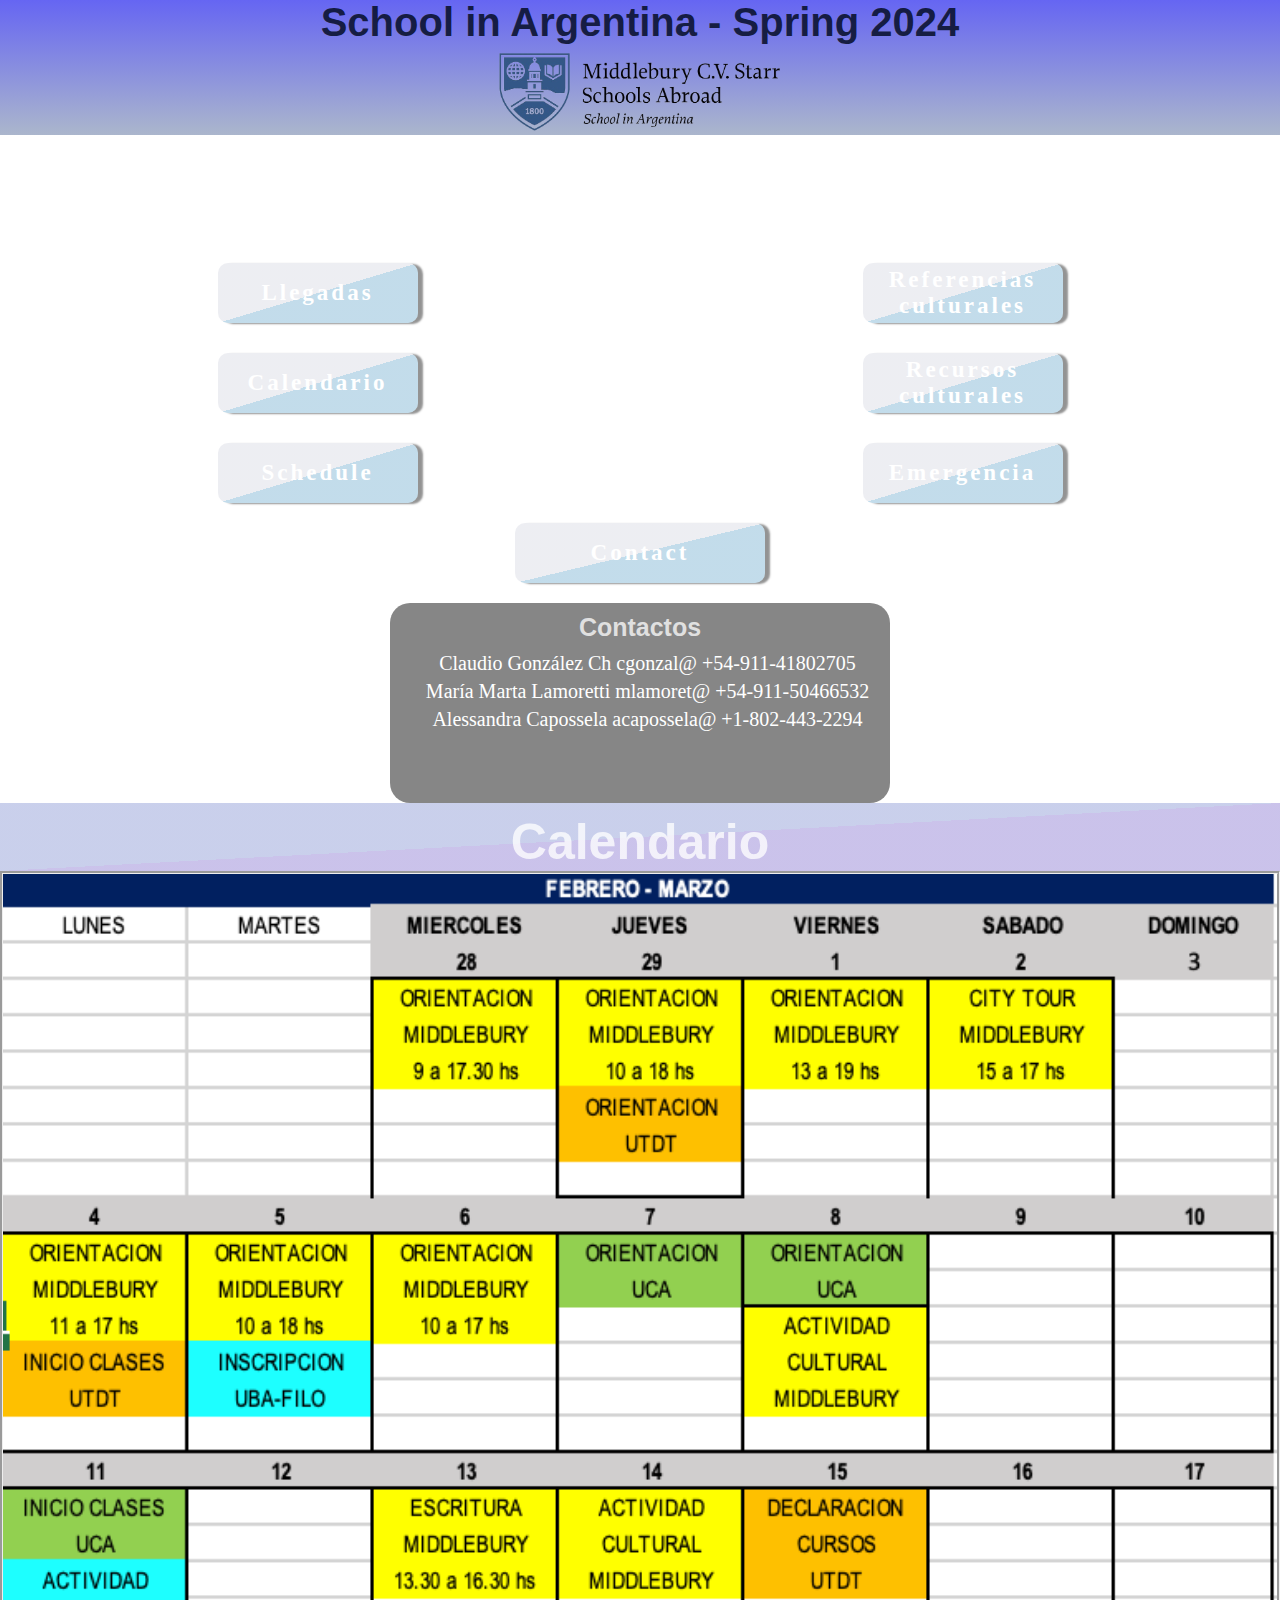
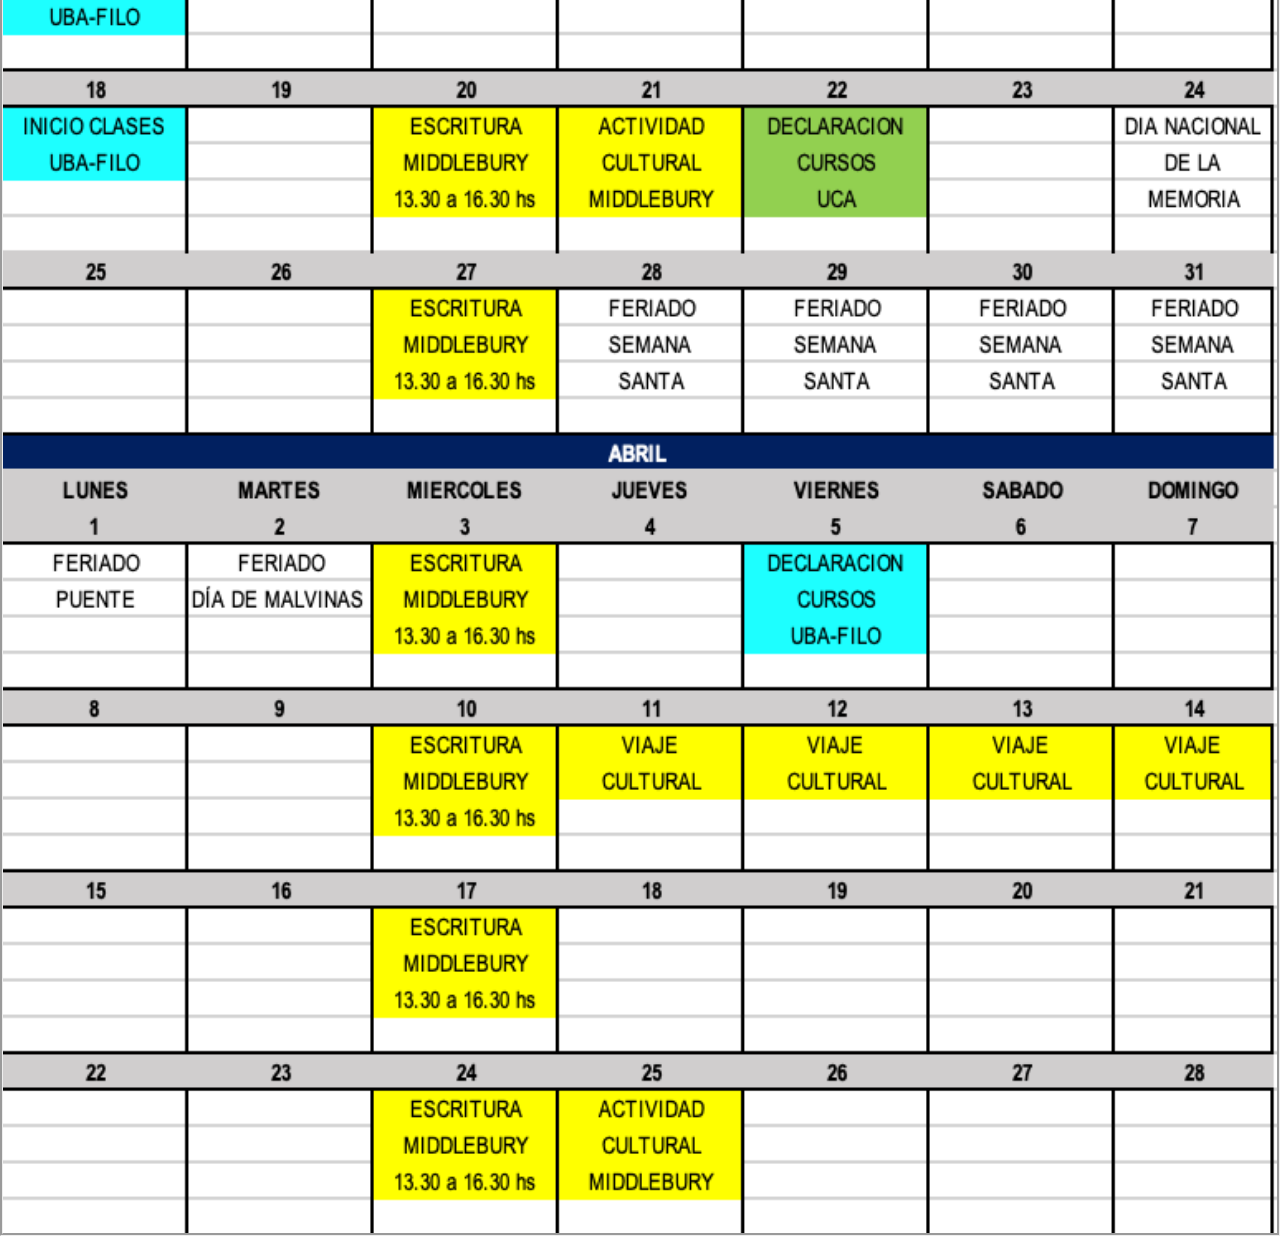
==== pages/calendario.html @ 129ebc01 "primer commit middlebury 2024" ====
<!DOCTYPE html>
<html lang="en">
<head>
    <meta charset="UTF-8">
    <meta name="viewport" content="width=device-width, initial-scale=1.0">
    <title>Document</title>
    <link rel="stylesheet" href="../css/style.css">
</head>
<body>
    <header>
        <div class="bgimg">
            <div class="fondo"> <h1 class="fuente">School in Argentina - Spring 2024</h1>
            <div class="img"><img src="../assets/School-in-Argentina-Lockup_page-0001-removebg-preview.png" alt=""></div>
            <h2></h2></div> 
        </div>

    </header>
    <main>
        <section class="bgi">
            <div><h2>Welcome to Buenos Aires</h2></div>
            
            <div class="botones">
                <div class="boton1">
                    <a href="../pages/llegadas.html">
                        <button class="column">Llegadas</button>
                    </a>
                    <a href="./calendario.html">
                        <button class="column">Calendario</button>
                    </a>
                    <a href="../pages/schedule.html">
                        <button class="column">Schedule</button>
                    </a>
                </div>    
                <div class="boton2">
                    <a href="https://schoolsabroadhandbooks.middcreate.net/argentina-uruguay/local-information/recursos-culturales-argentinos/" target="_blank">
                        <button class="column">Referencias culturales</button>
                    </a>
                    <a href="../pages/recursos.html">
                        <button class="column">Recursos culturales</button>
                    </a>
                    <a href="../pages/emergencias.html">
                        <button class="column">Emergencia</button>
                    </a>
                </div>
            </div>
            <div class="botonnuevo">
                <a href="../index.html">
                    <button class="columna">Contact</button>
                </a>
            </div>

            <div class="informacion">
                <div class="infoHotel"> <h2>Contactos</h2>
                </div>
            
                <div class="infoDirectores">
                    <div class="nombres"><p>Claudio González Ch cgonzal@ +54-911-41802705</p></div>
                    <div class="nombres"><p>María Marta Lamoretti mlamoret@ +54-911-50466532</p></div>
                    <div class="nombres"><p>Alessandra Capossela acapossela@ +1-802-443-2294</p></div>
                </div>
            </div>
            <div class="llegadash2"><h2>Calendario</h2></div>
            <section class="sectionprincipala">
                <div class="imgcalendario"><img src="../assets/Captura de Pantalla 2024-02-19 a la(s) 12.55.41.png" alt=""></div>
            </section>
                
        </section>
    </main>
</body>
</html>
---- css/style.css ----
* {
    margin: 0;
    padding: 0;
    box-sizing: border-box;
}





.fondo {
    background: linear-gradient(to bottom, rgba(12, 12, 235, 0.631), rgba(106, 126, 165, 0.564)); 
}


header .fondo h1{   
    display: flex;
    justify-content: center;
    font-family: 'Lucida Sans', 'Lucida Sans Regular', 'Lucida Grande', 'Lucida Sans Unicode', Geneva, Verdana, sans-serif;
    font-size: 2.5rem;
    color: rgba(5, 13, 37, 0.853);
}
header .bgimg .img {
    display: flex;
    justify-content: center;
}
header .bgimg .img img {
    height: 5.625rem;
}

.header {
    position: sticky; /* Hace que el encabezado sea "pegajoso" */
    top: 0; /* Lo fija en la parte superior de su contenedor de desplazamiento */
    width: 100%; /* Establece el ancho del encabezado al 100% del ancho de su contenedor */
    background-color: #333; /* Puedes cambiar el color de fondo según tus preferencias */
    z-index: 1000; /* Ajusta el índice Z para asegurarte de que esté por encima de otros elementos */
}



main .bgi {
    background-image: url(https://wallpapers.com/images/hd/buenos-aires-aerial-puerto-madero-iawmwi6htqrot4u7.jpg);
    background-size: cover;
    background-position: center;
    position: relative;
    background-attachment: fixed;
    min-height: 100vh;
    animation: fadeIn 3s ease;
    max-width: 100%;
    height: auto;
}
@keyframes fadeIn {
    0% {opacity: 0;
    filter: blur(1.25rem);
}

    10% {
    opacity: 1;
    filter: brightness(2px) blur(.625rem);
    }
}
main h2 {
    text-align: center;
    font-size: 3.125rem;
    font-family: 'Lucida Sans', 'Lucida Sans Regular', 'Lucida Grande', 'Lucida Sans Unicode', Geneva, Verdana, sans-serif;
    padding-top: .625rem;
    color: rgba(255, 255, 255, 0.76);
}

.botones .column  {
    width:200px;
    height:60px;
    background: linear-gradient(to left top, rgba(41, 131, 183, 0.284) 50%, #dadce57c 50%);
    border-style: none;
    color:#fff;
    font-size: 23px;
    letter-spacing: 3px;
    font-family: 'Lato';
    font-weight: 600;
    outline: none;
    position: relative;
    padding: 0px;
    overflow: hidden;
    transition: all .5s;
    box-shadow: 5px 1px 2px rgba(0, 0, 0, 0.425);
    border-radius: .625rem;    
}
@keyframes entradaIzq {
    from {
        transform: translateX(-200%);
    }
    to {
        transform: translateX(0);
    }
}



.botones {
    display: grid;
    grid-template-columns: repeat(2, 1fr);
    place-items: center;
    gap: 10px;
}

.boton1, .boton2  {
    display: flex;
    flex-wrap: wrap;
    justify-content: center;
    width: 50%;
    box-sizing: border-box;
    padding-top: 1.875rem;
}

.boton1 .column {
    margin-top: 1.875rem;
}
.boton2 .column {
    margin-top: 1.875rem;
}

.botonnuevo .columna {
    width:250px;
    height:60px;
    background: linear-gradient(to left top, rgba(41, 131, 183, 0.284) 50%, #dadce57c 50%);
    border-style: none;
    color:#fff;
    font-size: 23px;
    letter-spacing: 3px;
    font-family: 'Lato';
    font-weight: 600;
    outline: none;
    position: relative;
    padding: 0px;
    overflow: hidden;
    transition: all .5s;
    box-shadow: 5px 1px 2px rgba(0, 0, 0, 0.425);
    border-radius: .625rem;    
}
@keyframes entradaIzq {
    from {
        transform: translateX(-200%);
    }
    to {
        transform: translateX(0);
    }
}



.botonnuevo {
    position: absolute;
    left: 50%;
    transform: translateX(-50%);
    margin-top: 1.25rem;
    
}


.informacion {
    text-align: center;
    margin-left: auto;
    margin-right: auto;    
    background-color: rgba(0, 0, 0, 0.474);
    width: 31.25rem;
    height: 12.5rem;
    box-sizing: border-box;
    overflow: auto;
    border-radius: 1.25rem;
    margin-top: 6.25rem;
}

.informacion h2{
    font-size: 1.5625rem;
    padding-bottom: .625rem;
    
}

.informacion p {
    font-size: 1.25rem;
    padding-bottom: .3125rem;
    color: #fff;
}

.informacion .infoHotel {
    display: block;
    align-items: center;
    text-align: center;
    
}

.informacion .infoDirectores {
    margin-left: .9375rem;
}

/*llegadas*/
.bgi .llegadash2  {
    background: linear-gradient(to left top, rgba(69, 41, 183, 0.284) 50%, #223caf3e 50%);
}

.h2ll {
    background: linear-gradient(to left top, #d3d4db3e 50%, #58585a3e 50%); 
}
.h2ll h2 {
    font-size: 1.875rem;
}
.sectionprincipala {
    background-color: rgba(0, 0, 0, 0.515);
    width: 100%;
}

.sectionprincipala .pll1 {
    color: white;
    padding-top: .9375rem;
    padding-left: .625rem;
}
/*calendario*/

.imgcalendario {
    border-style: groove;
    overflow: hidden;
}

.imgcalendario img {
    width: 100%;
    height: auto;
    display: block;
}
/*schedule*/

.imgschedule {
    border-style: groove;
    overflow: hidden;
}

.imgschedule img {
    width: 100%;
    height: auto;
    display: block;
}

.imgschedule2 {
    
    border-style: groove;
    overflow: hidden;
}

.imgschedule2 img {
    width: 100%;
    height: auto;
    display: block;
}

/*emergencia*/
.sectionprincipala .pll2 {
    color: white;
    padding-top: 1.5625rem;
    padding-left: .625rem;
}



.precursos p {
    display: flex;
    justify-content: center;
    font-size: 1.875rem;
    color: white;
    padding-top: 1.25rem;
}














@media (max-width: 1024px){
    header {

        color: white;
    }
    header h1 {
        align-items: center;
        text-align: center;
        font-size: 2.5rem;
    }
    
    

}

@media (max-width: 768px){
    header .fondo h1 {
        font-size: 2rem;
    }
    header .fondo h2 {
        font-size: 1.5rem;
        color: rgb(240, 235, 235);
    }
    main h2 {
        font-size: 2.5rem;
    }
}

@media (max-width:425px) {
    main h2 {
        font-size: 1.875rem;
    }
    .botones {
        width: 100%;
        display: flex;
        flex-direction: column;
        align-items: center;
    }
    .boton1, .boton2 {
        margin-bottom: 20px; /* Ajusta la distancia entre los botones */
    }
    .botonnuevo {
        position: relative; /* Posiciona el botón de contacto relativo al flujo del documento */
        margin-top: -20px; /* Ajusta la posición vertical para evitar superposiciones */
        z-index: 1; /* Asegura que el botón esté por encima de otros elementos */
        margin-top: 20px; /* Ajusta la distancia desde la parte superior */
    margin-left: auto; /* Centra horizontalmente el botón */
    margin-right: auto; /* Centra horizontalmente el botón */
    display: block; /* Asegura que ocupe todo el ancho disponible */
    text-align: center; 
    }

    .informacion {
        width: 90%; /* Cambia el ancho del div al 90% del ancho de la pantalla */
        height: auto; /* Cambia la altura del div a auto para que se ajuste al contenido */
    }
    .informacion p {
        word-wrap: break-word;
    }
}

@media (max-width: 375px) {
    header .fondo h1 {
        font-size: 1.25rem;
        
    }
}
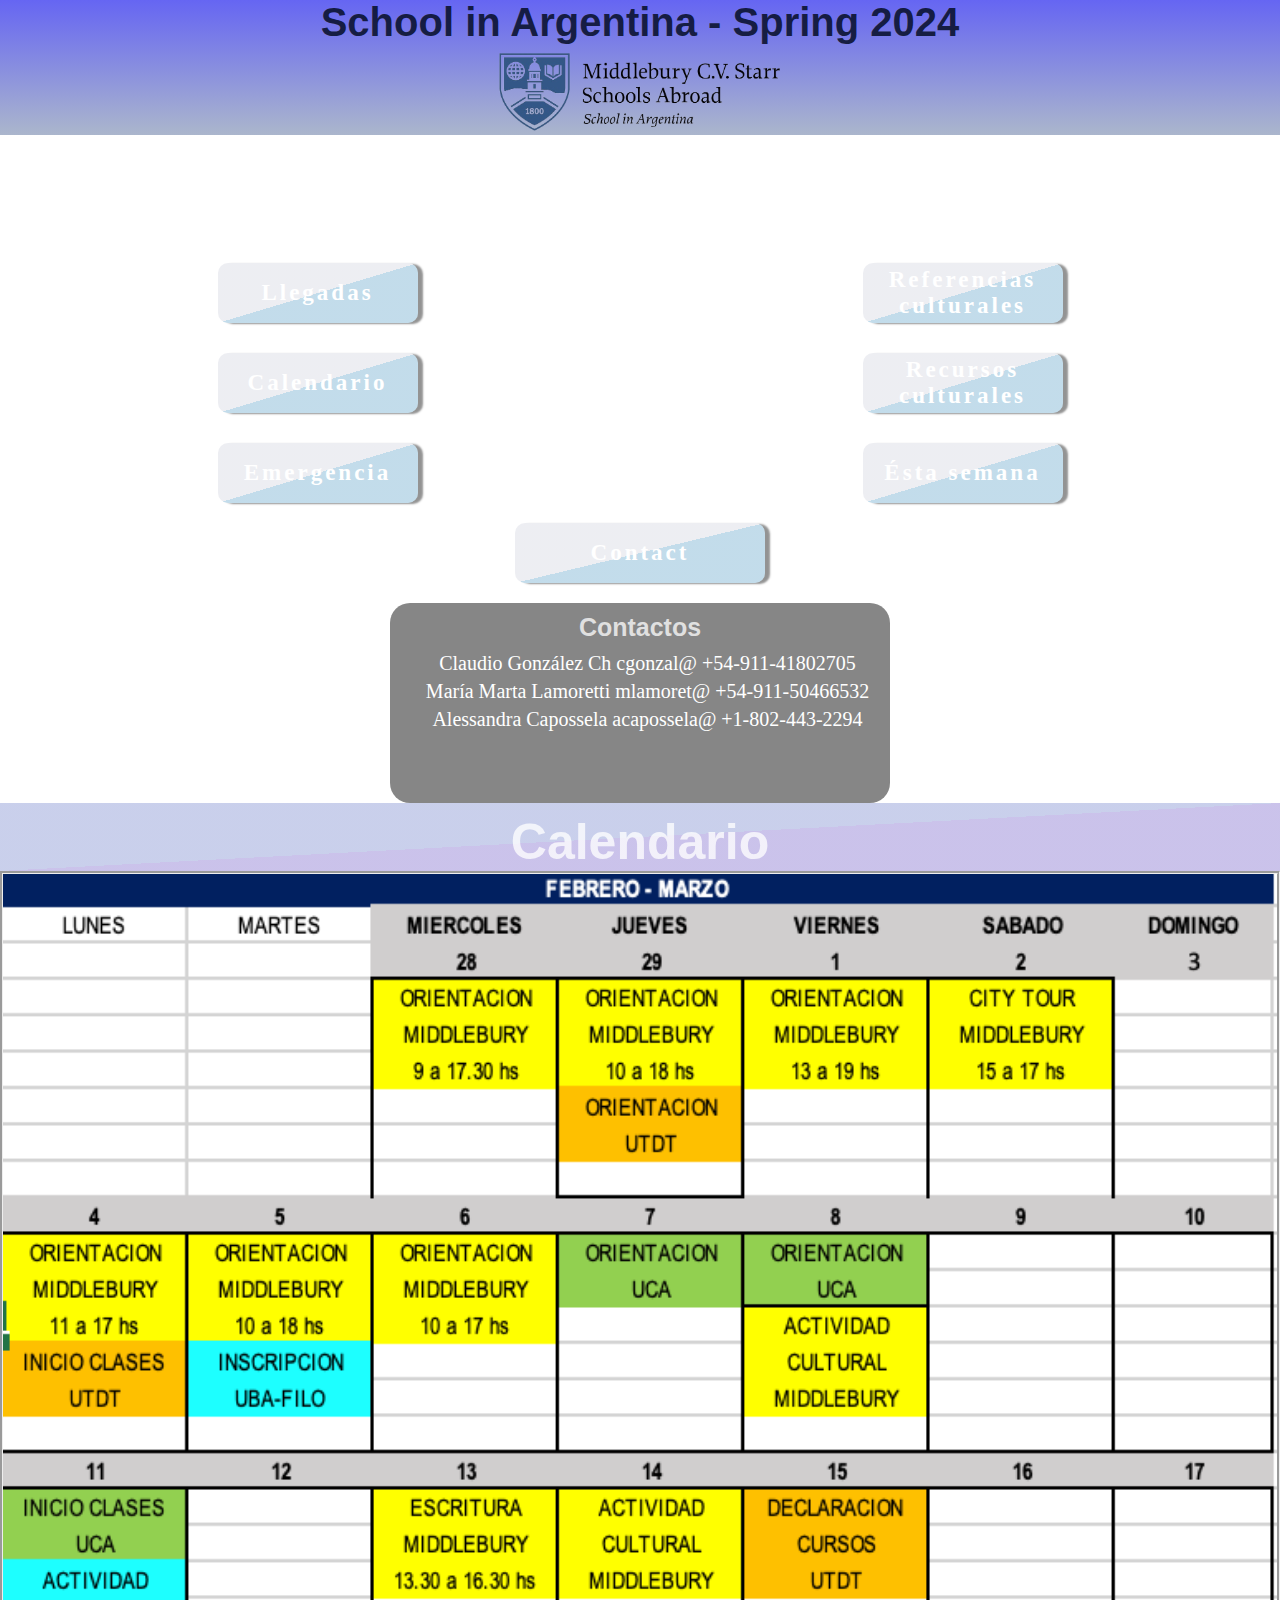
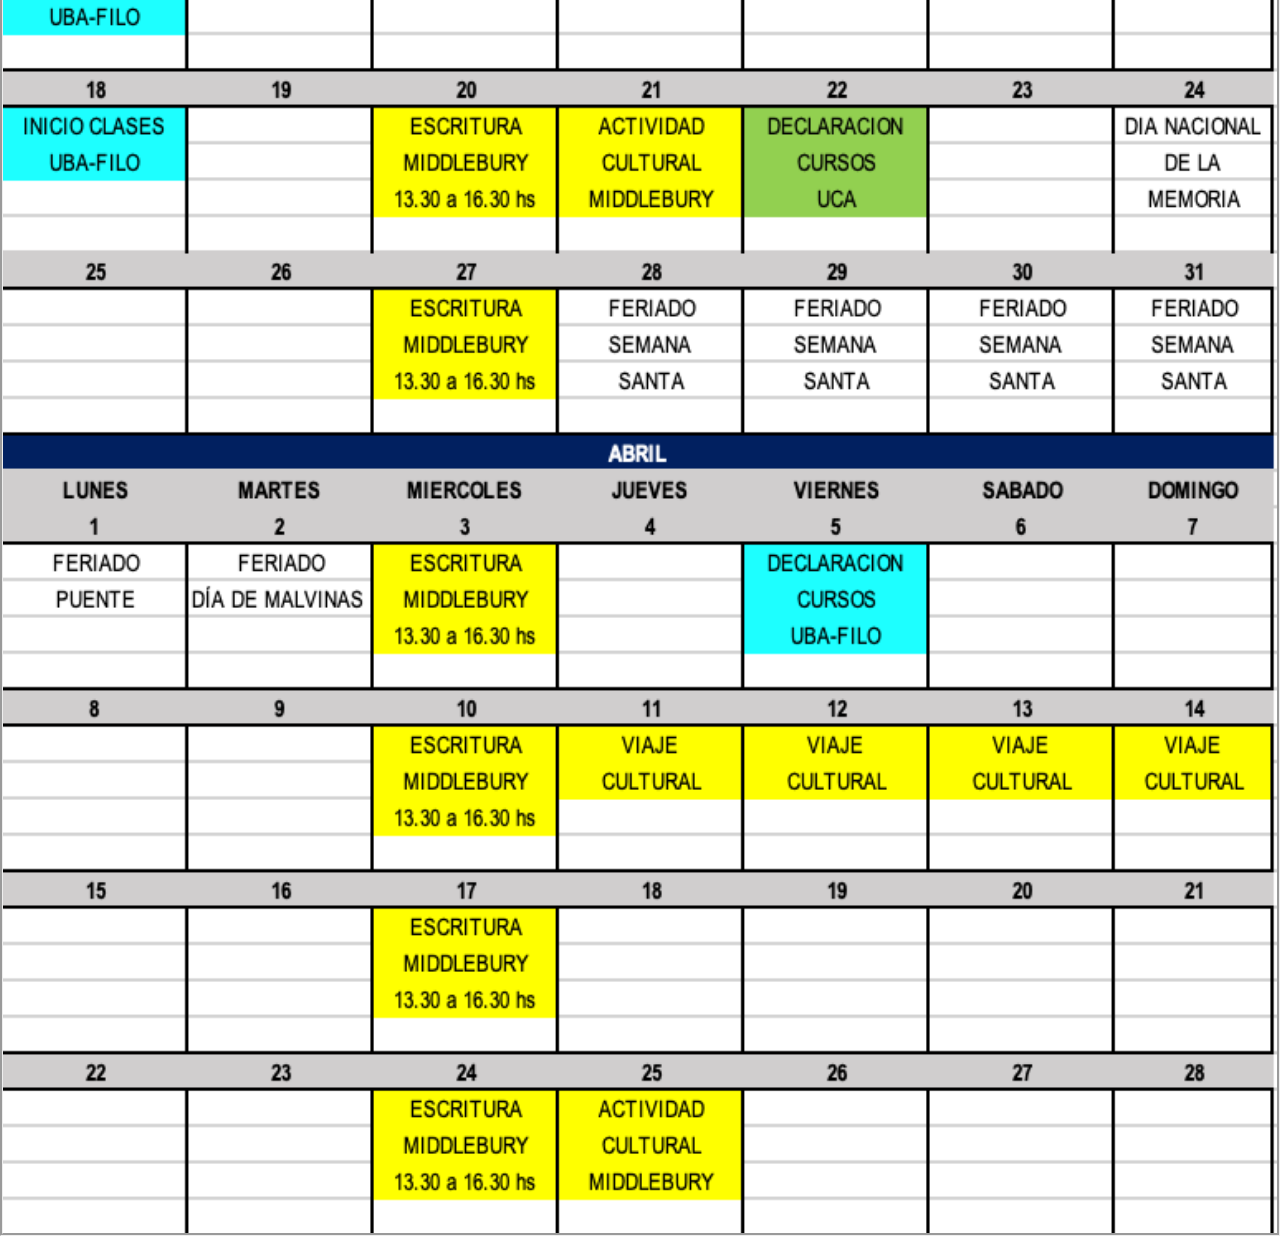
==== commit ec315644: "Mensaje descriptivo de los cambios" ====
--- a/pages/calendario.html
+++ b/pages/calendario.html
@@ -17,7 +17,7 @@
     </header>
     <main>
         <section class="bgi">
-            <div><h2>Welcome to Buenos Aires</h2></div>
+            <div><h2>¡Hola, Buenos Aires!</h2></div>
             
             <div class="botones">
                 <div class="boton1">
@@ -27,19 +27,19 @@
                     <a href="./calendario.html">
                         <button class="column">Calendario</button>
                     </a>
-                    <a href="../pages/schedule.html">
-                        <button class="column">Schedule</button>
+                    <a href="../pages/emergencia.html">
+                        <button class="column">Emergencia</button>
                     </a>
                 </div>    
                 <div class="boton2">
-                    <a href="https://schoolsabroadhandbooks.middcreate.net/argentina-uruguay/local-information/recursos-culturales-argentinos/" target="_blank">
+                    <a href="https://schoolsabroadhandbooks.middcreate.net/argentina-uruguay/local-information/recursos-culturales-uruguayos/" target="_blank">
                         <button class="column">Referencias culturales</button>
                     </a>
                     <a href="../pages/recursos.html">
                         <button class="column">Recursos culturales</button>
                     </a>
-                    <a href="../pages/emergencias.html">
-                        <button class="column">Emergencia</button>
+                    <a href="../pages/estasemana.html">
+                        <button class="column">Ésta semana</button>
                     </a>
                 </div>
             </div>
--- a/css/style.css
+++ b/css/style.css
@@ -193,6 +193,17 @@
     margin-left: .9375rem;
 }
 
+.estasemana1 {
+    color: white;
+    margin-left: 1.5625rem;
+}
+
+.estasemana2 {
+    color: white;
+    margin-top: 1.5625rem;
+    padding-top: .3125rem
+}
+
 /*llegadas*/
 .bgi .llegadash2  {
     background: linear-gradient(to left top, rgba(69, 41, 183, 0.284) 50%, #223caf3e 50%);
@@ -204,6 +215,19 @@
 .h2ll h2 {
     font-size: 1.875rem;
 }
+
+.h2ll2 h2 {
+    background: linear-gradient(to left top, #d3d4db3e 50%, #58585a3e 50%);
+    font-size: 1.25rem;
+}
+
+.subt h3 {
+    color: white;
+    padding-top: .625rem;
+    padding-left: 10px;
+    text-decoration: overline;
+}
+
 .sectionprincipala {
     background-color: rgba(0, 0, 0, 0.515);
     width: 100%;
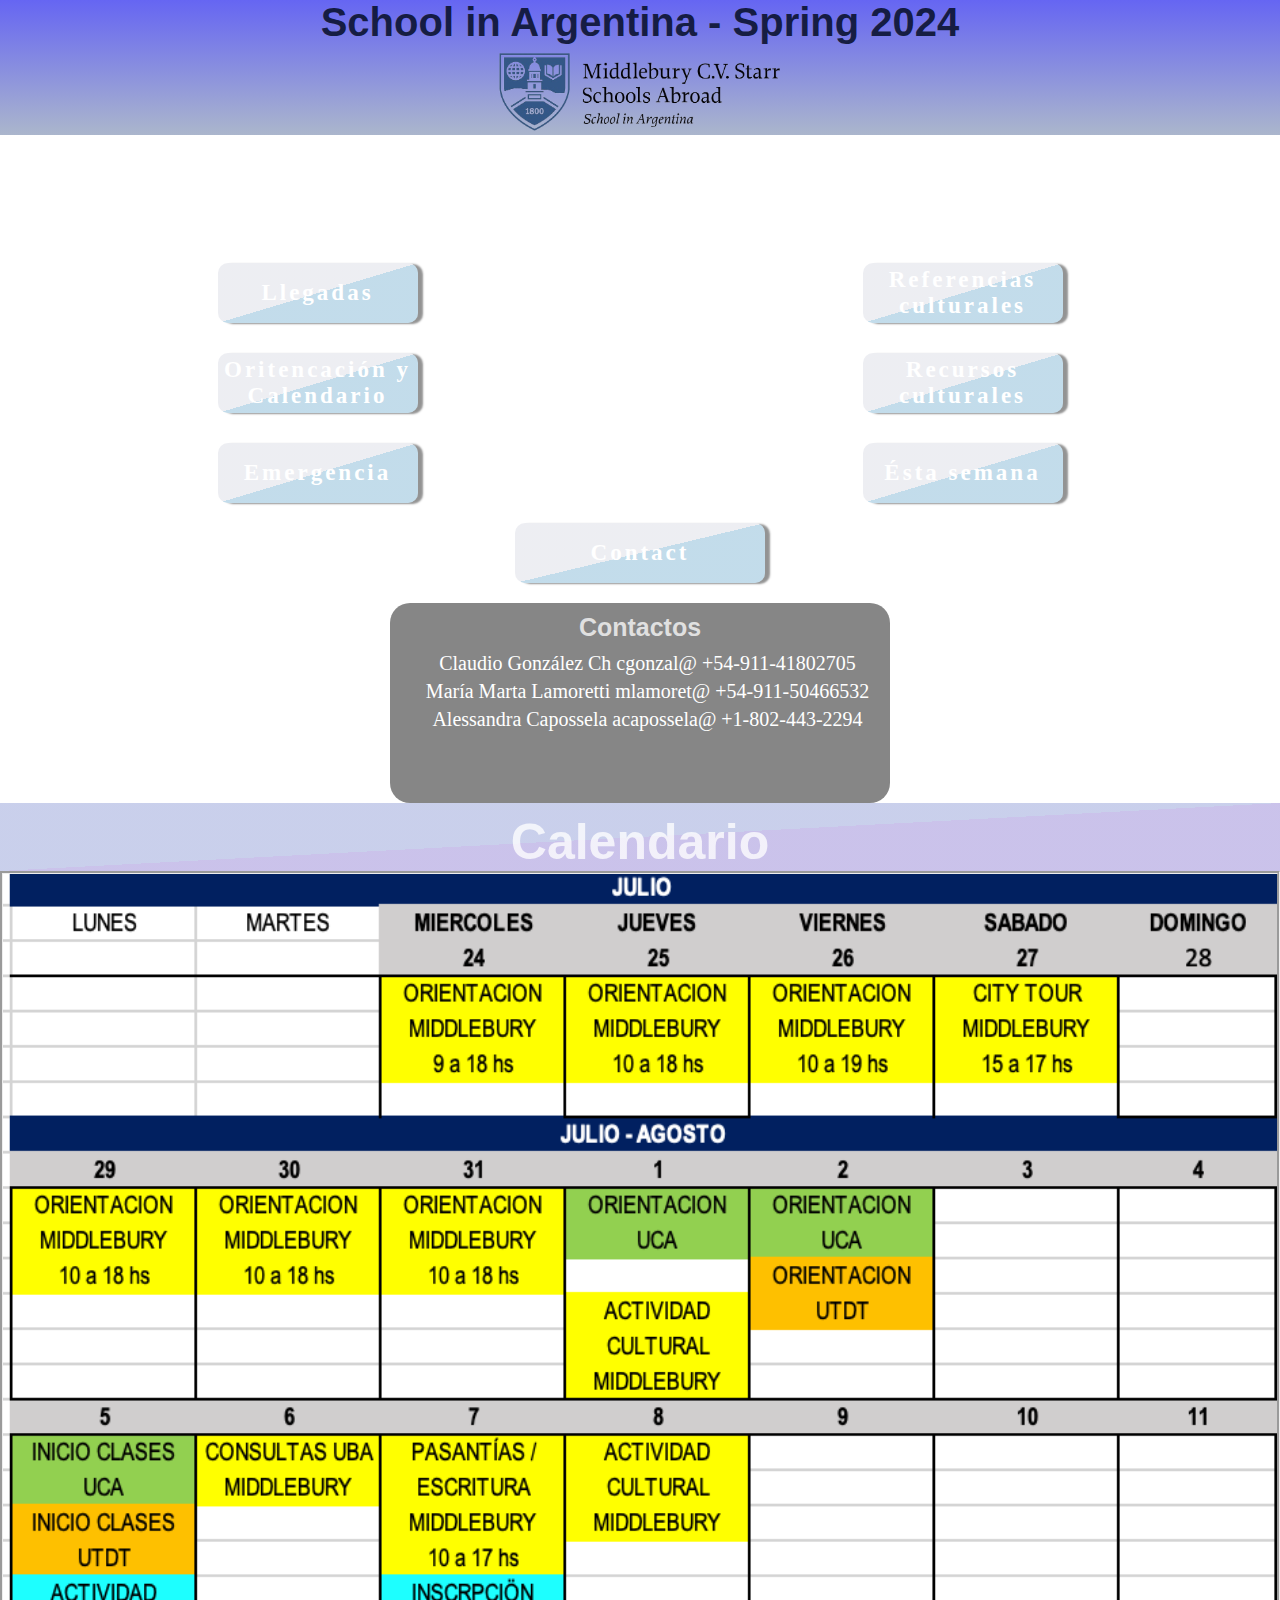
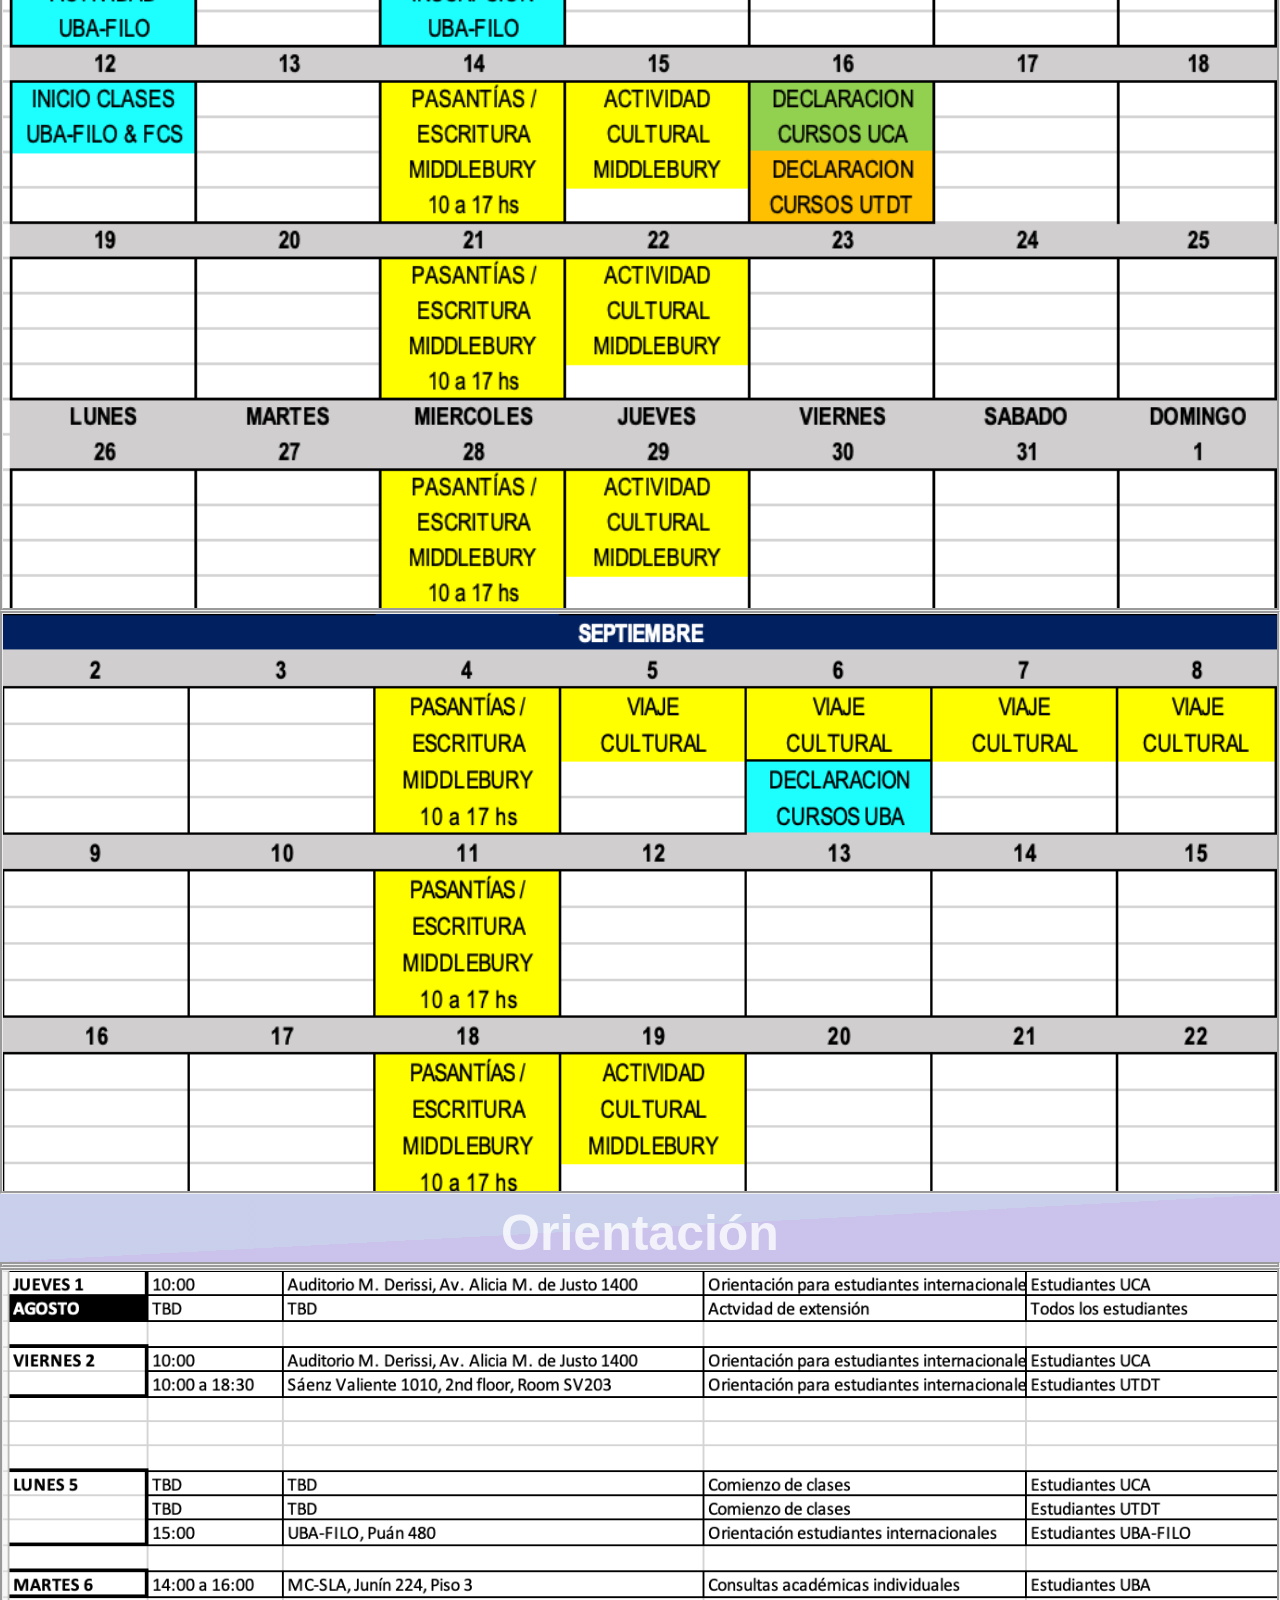
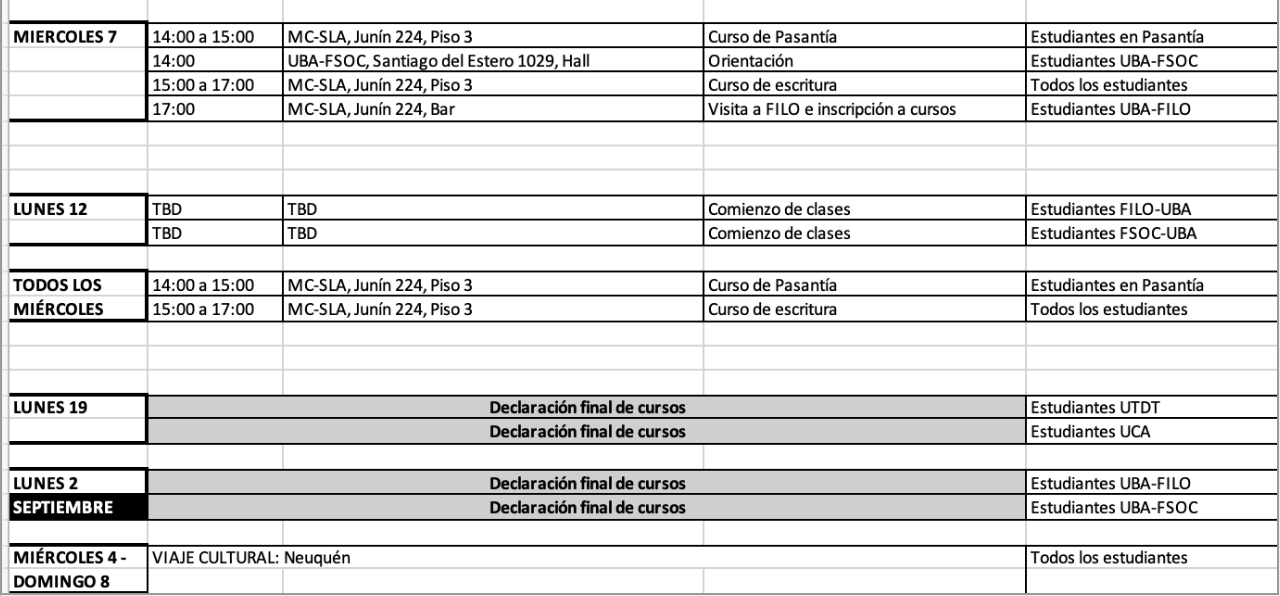
==== commit 67661c5d: "Actualización de archivos y nuevas imágenes" ====
--- a/pages/calendario.html
+++ b/pages/calendario.html
@@ -25,14 +25,14 @@
                         <button class="column">Llegadas</button>
                     </a>
                     <a href="./calendario.html">
-                        <button class="column">Calendario</button>
+                        <button class="column">Oritencación y Calendario</button>
                     </a>
                     <a href="../pages/emergencia.html">
                         <button class="column">Emergencia</button>
                     </a>
                 </div>    
                 <div class="boton2">
-                    <a href="https://schoolsabroadhandbooks.middcreate.net/argentina-uruguay/local-information/recursos-culturales-uruguayos/" target="_blank">
+                    <a href=https://schoolsabroadhandbooks.middcreate.net/argentina-uruguay/local-information/recursos-culturales-argentinos/ target="_blank">
                         <button class="column">Referencias culturales</button>
                     </a>
                     <a href="../pages/recursos.html">
@@ -61,7 +61,15 @@
             </div>
             <div class="llegadash2"><h2>Calendario</h2></div>
             <section class="sectionprincipala">
-                <div class="imgcalendario"><img src="../assets/Captura de Pantalla 2024-02-19 a la(s) 12.55.41.png" alt=""></div>
+                <div class="imgcalendario"><img src="../assets/calendario1.png" alt=""></div>
+                <div class="imgcalendario"><img src="../assets/calendario2.png" alt=""></div>
+            </section>
+
+            <div class="llegadash2"><h2>Orientación</h2></div>
+
+            <section class="sectionprincipala">
+                <div class="imgcalendario"><img src="../assets/orientación1.png" alt=""></div>
+                <div class="imgcalendario"><img src="../assets/orientacion2.png" alt=""></div>
             </section>
                 
         </section>
--- a/css/style.css
+++ b/css/style.css
@@ -201,7 +201,14 @@
 .estasemana2 {
     color: white;
     margin-top: 1.5625rem;
-    padding-top: .3125rem
+    padding-top: .3125rem;
+    margin-left: .625rem;
+}
+
+.estasemana3 {
+    color: white;
+    margin-left: .625rem;
+    margin-top: .625rem;
 }
 
 /*llegadas*/
@@ -283,13 +290,27 @@
 }
 
 
+.precursos h2 {
+    
+    font-size: 2.5rem;
+    background-color: rgba(0, 0, 0, 0.365);
+}
+
 
 .precursos p {
     display: flex;
     justify-content: center;
-    font-size: 1.875rem;
-    color: white;
-    padding-top: 1.25rem;
+    font-size: 1.5625rem;
+    color: white;
+    padding-top: .9375rem;
+}
+
+
+
+.clasenueva { 
+    color: white;
+    padding-top: .625rem;
+    padding-left: .625rem;
 }
 
 
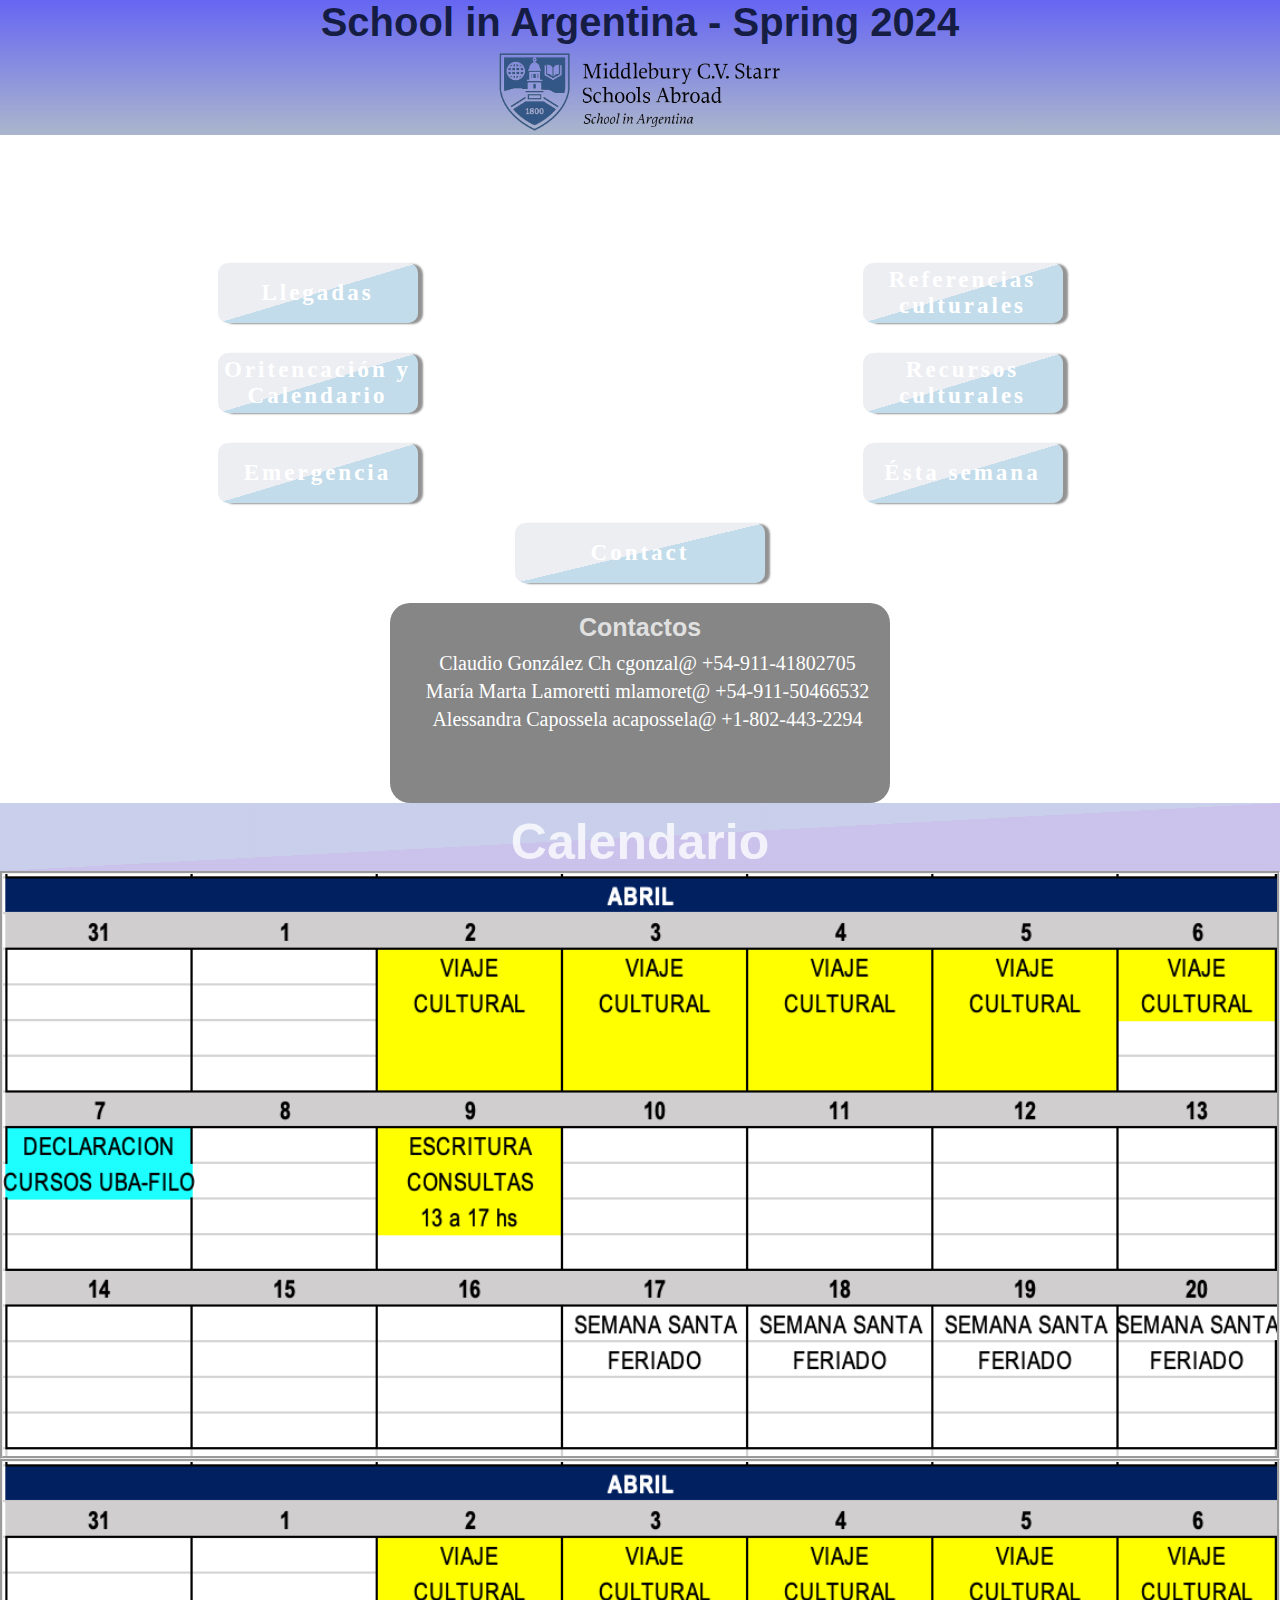
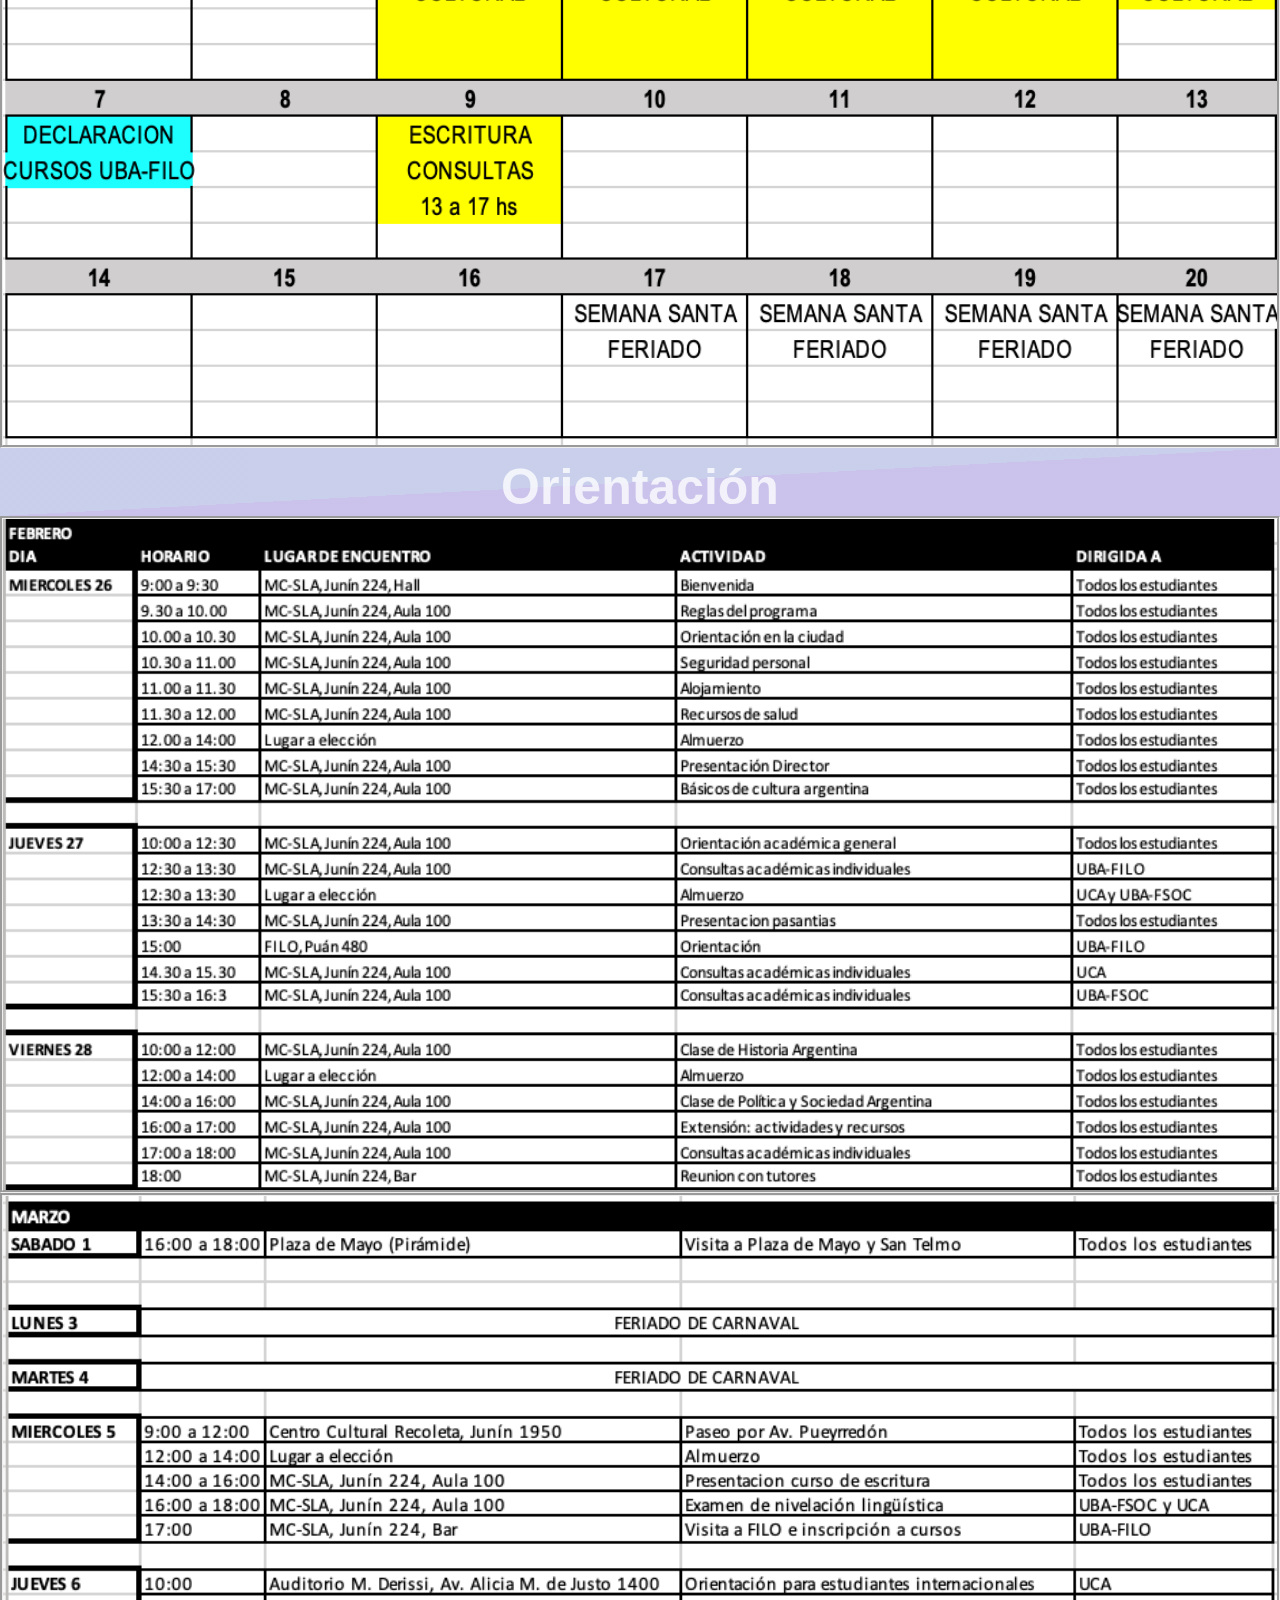
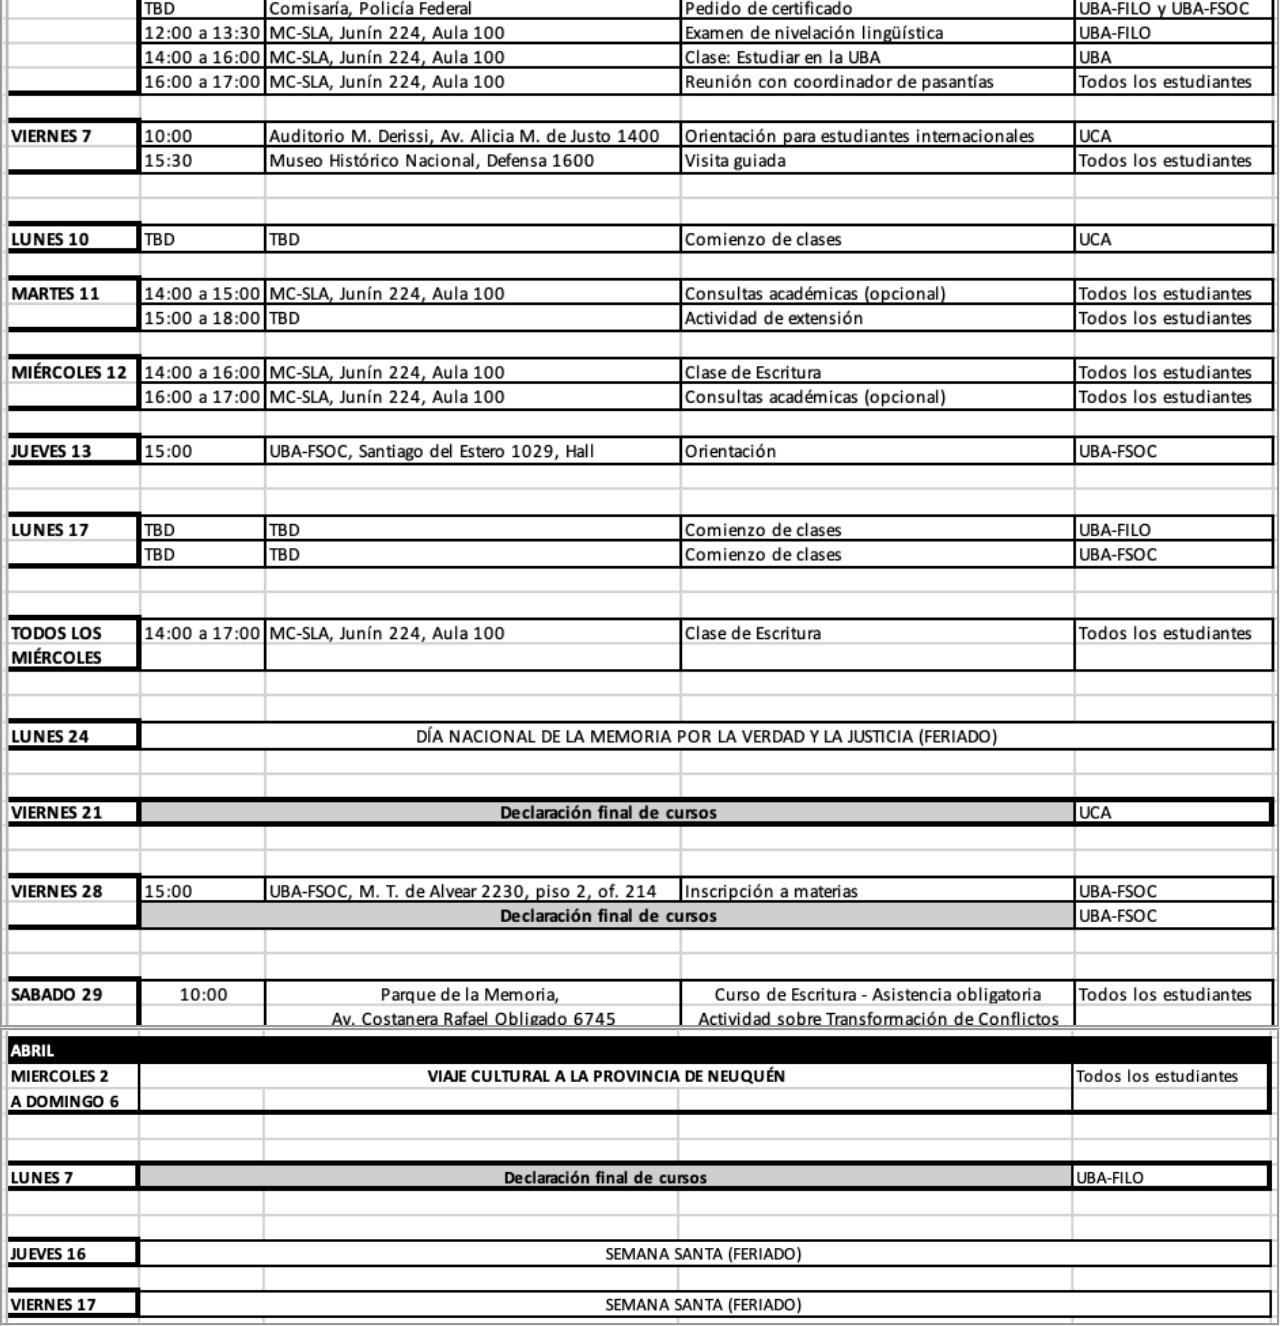
==== commit df5738dc: "Eliminé secciones innecesarias" ====
--- a/pages/calendario.html
+++ b/pages/calendario.html
@@ -61,15 +61,16 @@
             </div>
             <div class="llegadash2"><h2>Calendario</h2></div>
             <section class="sectionprincipala">
-                <div class="imgcalendario"><img src="../assets/calendario1.png" alt=""></div>
-                <div class="imgcalendario"><img src="../assets/calendario2.png" alt=""></div>
+                <div class="imgcalendario"><img src="../assets/calendario20251.png" alt=""></div>
+                <div class="imgcalendario"><img src="../assets/calendario2025.png" alt=""></div>
             </section>
 
             <div class="llegadash2"><h2>Orientación</h2></div>
 
             <section class="sectionprincipala">
-                <div class="imgcalendario"><img src="../assets/orientación1.png" alt=""></div>
-                <div class="imgcalendario"><img src="../assets/orientacion2.png" alt=""></div>
+                <div class="imgcalendario"><img src="../assets/schedule1.png" alt=""></div>
+                <div class="imgcalendario"><img src="../assets/schedule2.png" alt=""></div>
+                <div class="imgcalendario"><img src="../assets/schedule3.png" alt=""></div>
             </section>
                 
         </section>
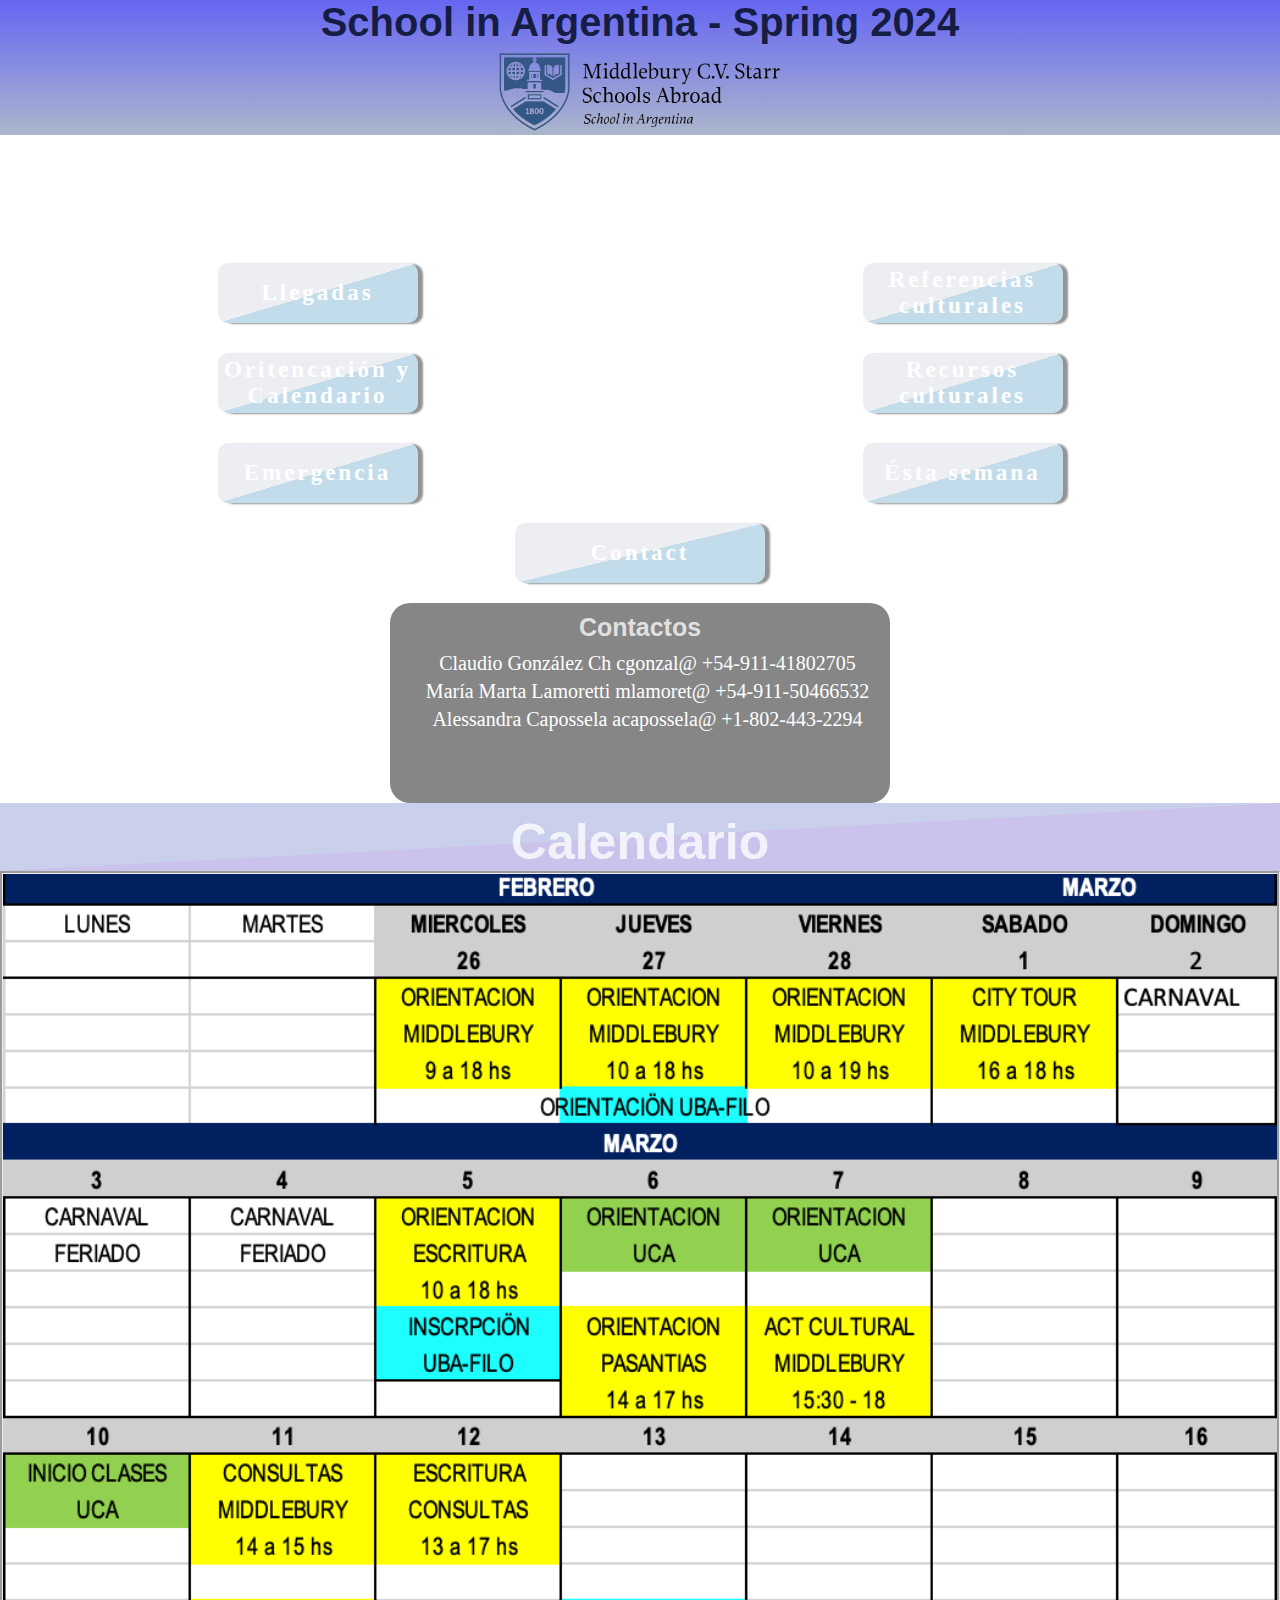
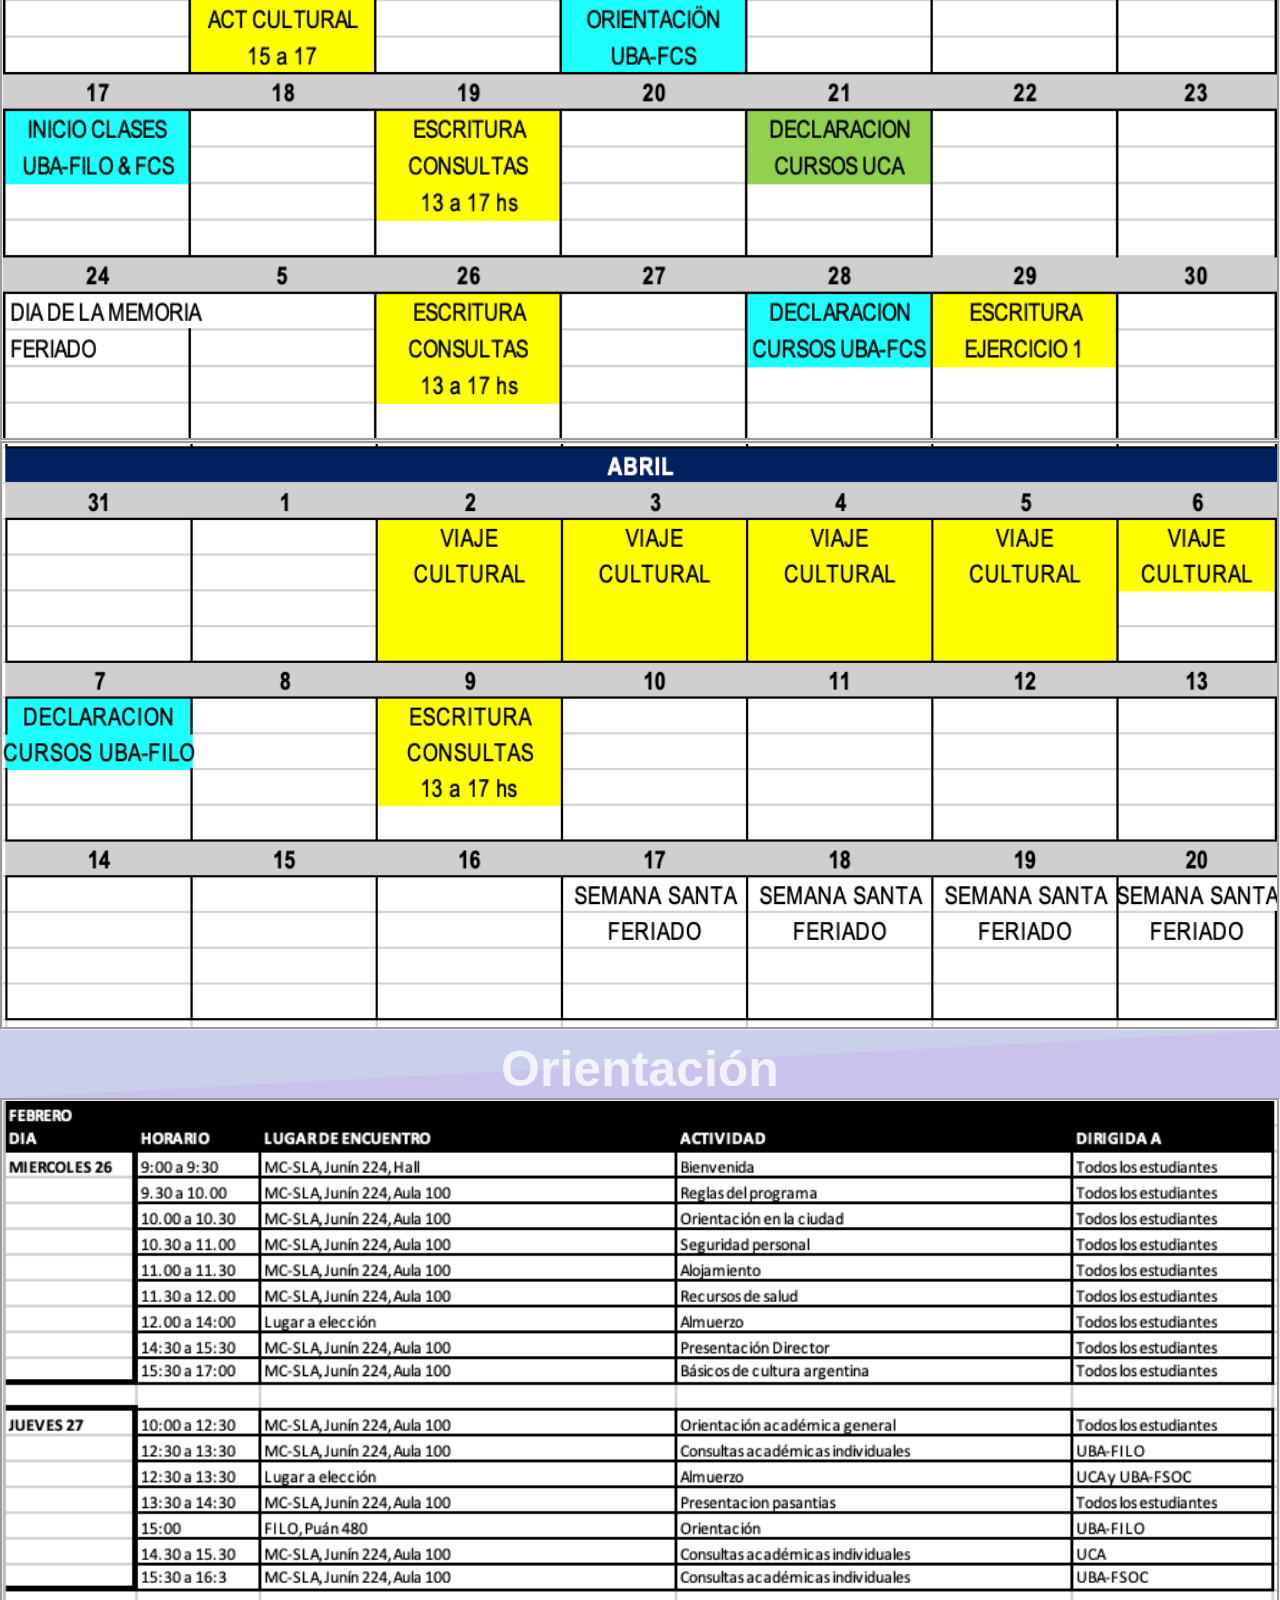
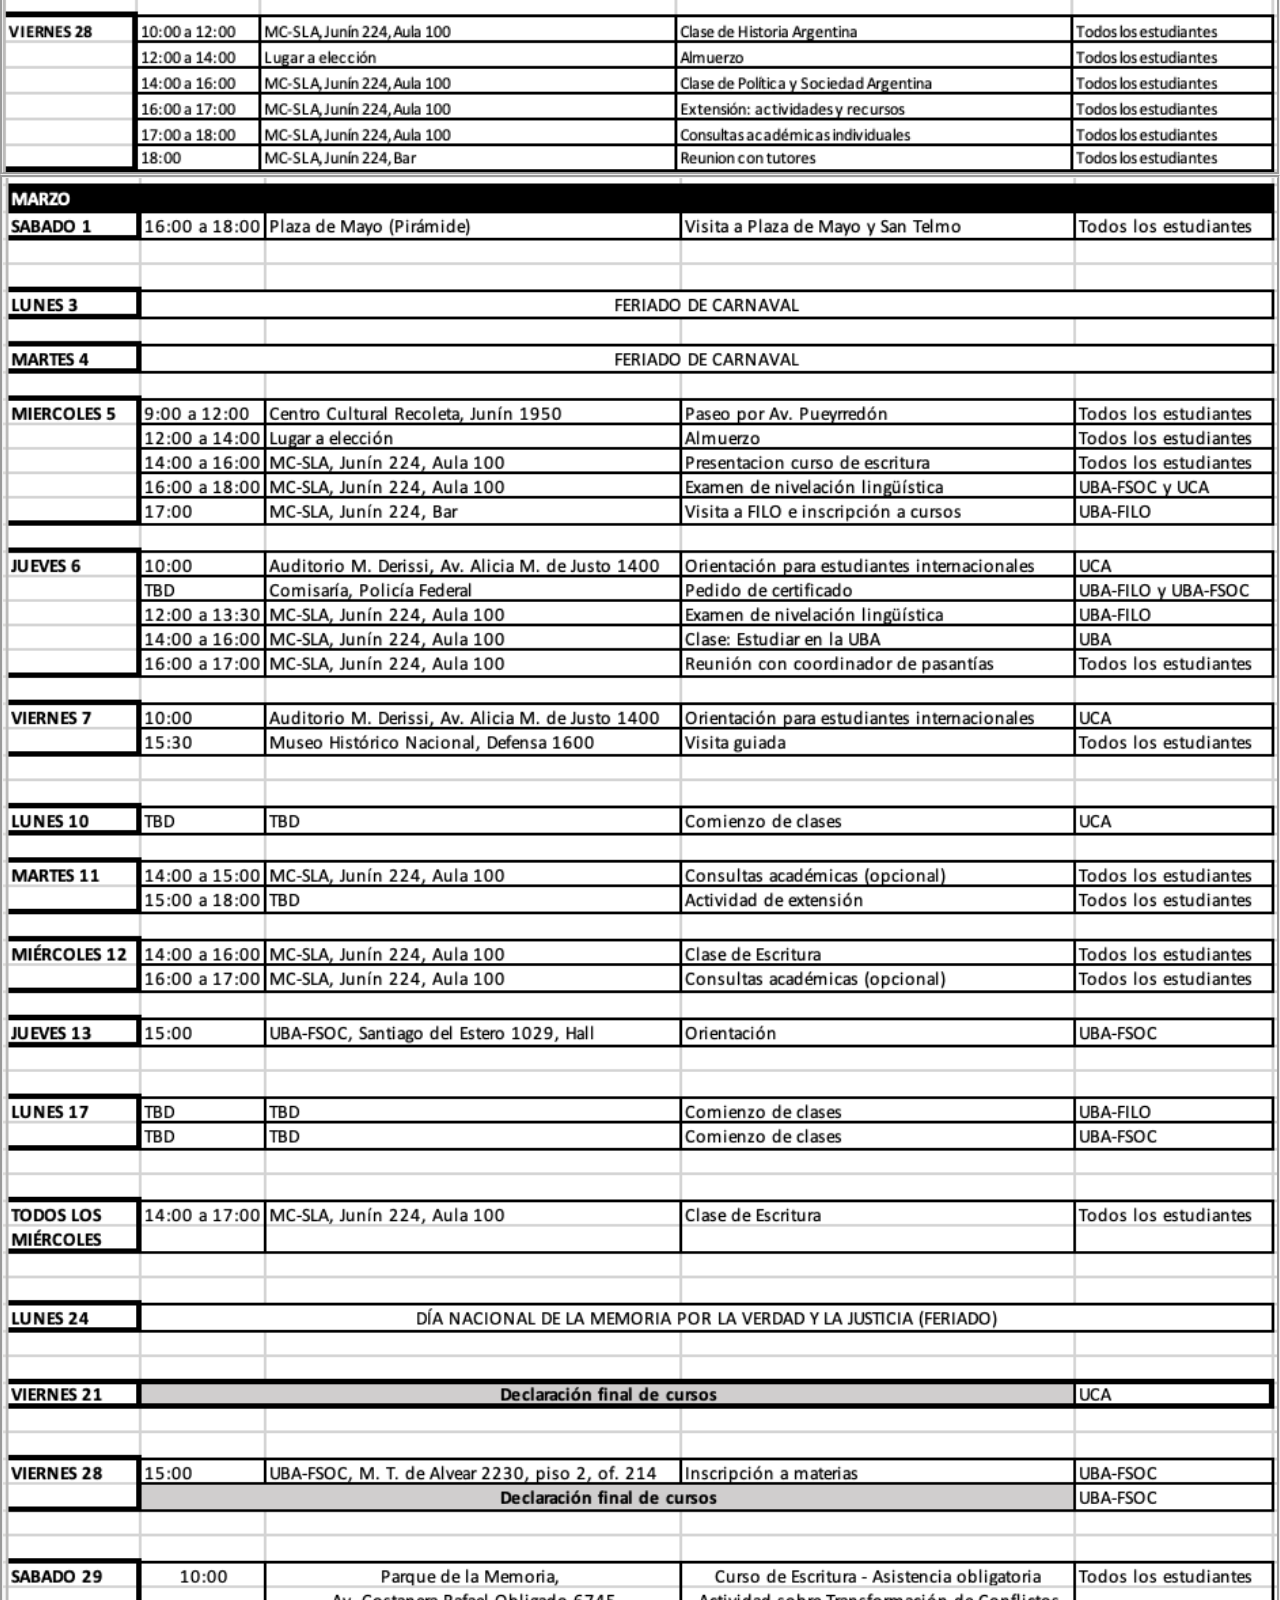
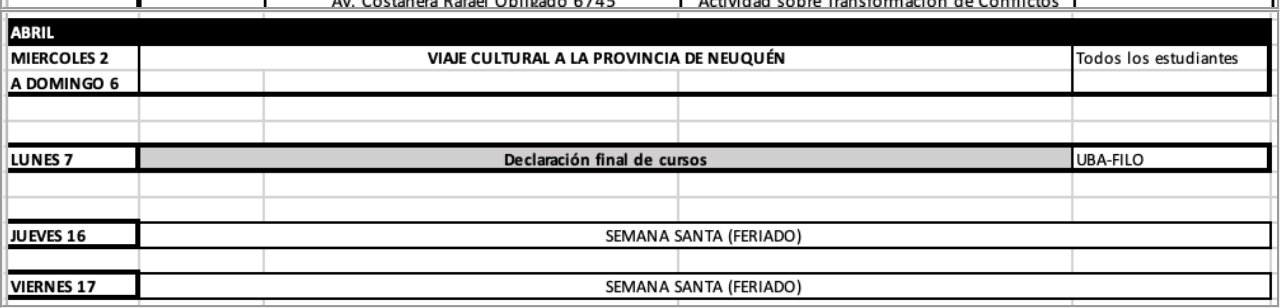
==== commit a27c0a56: "Eliminé secciones innecesarias" ====
--- a/pages/calendario.html
+++ b/pages/calendario.html
@@ -61,7 +61,7 @@
             </div>
             <div class="llegadash2"><h2>Calendario</h2></div>
             <section class="sectionprincipala">
-                <div class="imgcalendario"><img src="../assets/calendario20251.png" alt=""></div>
+                <div class="imgcalendario"><img src="../assets/calendarioFEBREROMARZO.png" alt=""></div>
                 <div class="imgcalendario"><img src="../assets/calendario2025.png" alt=""></div>
             </section>
 
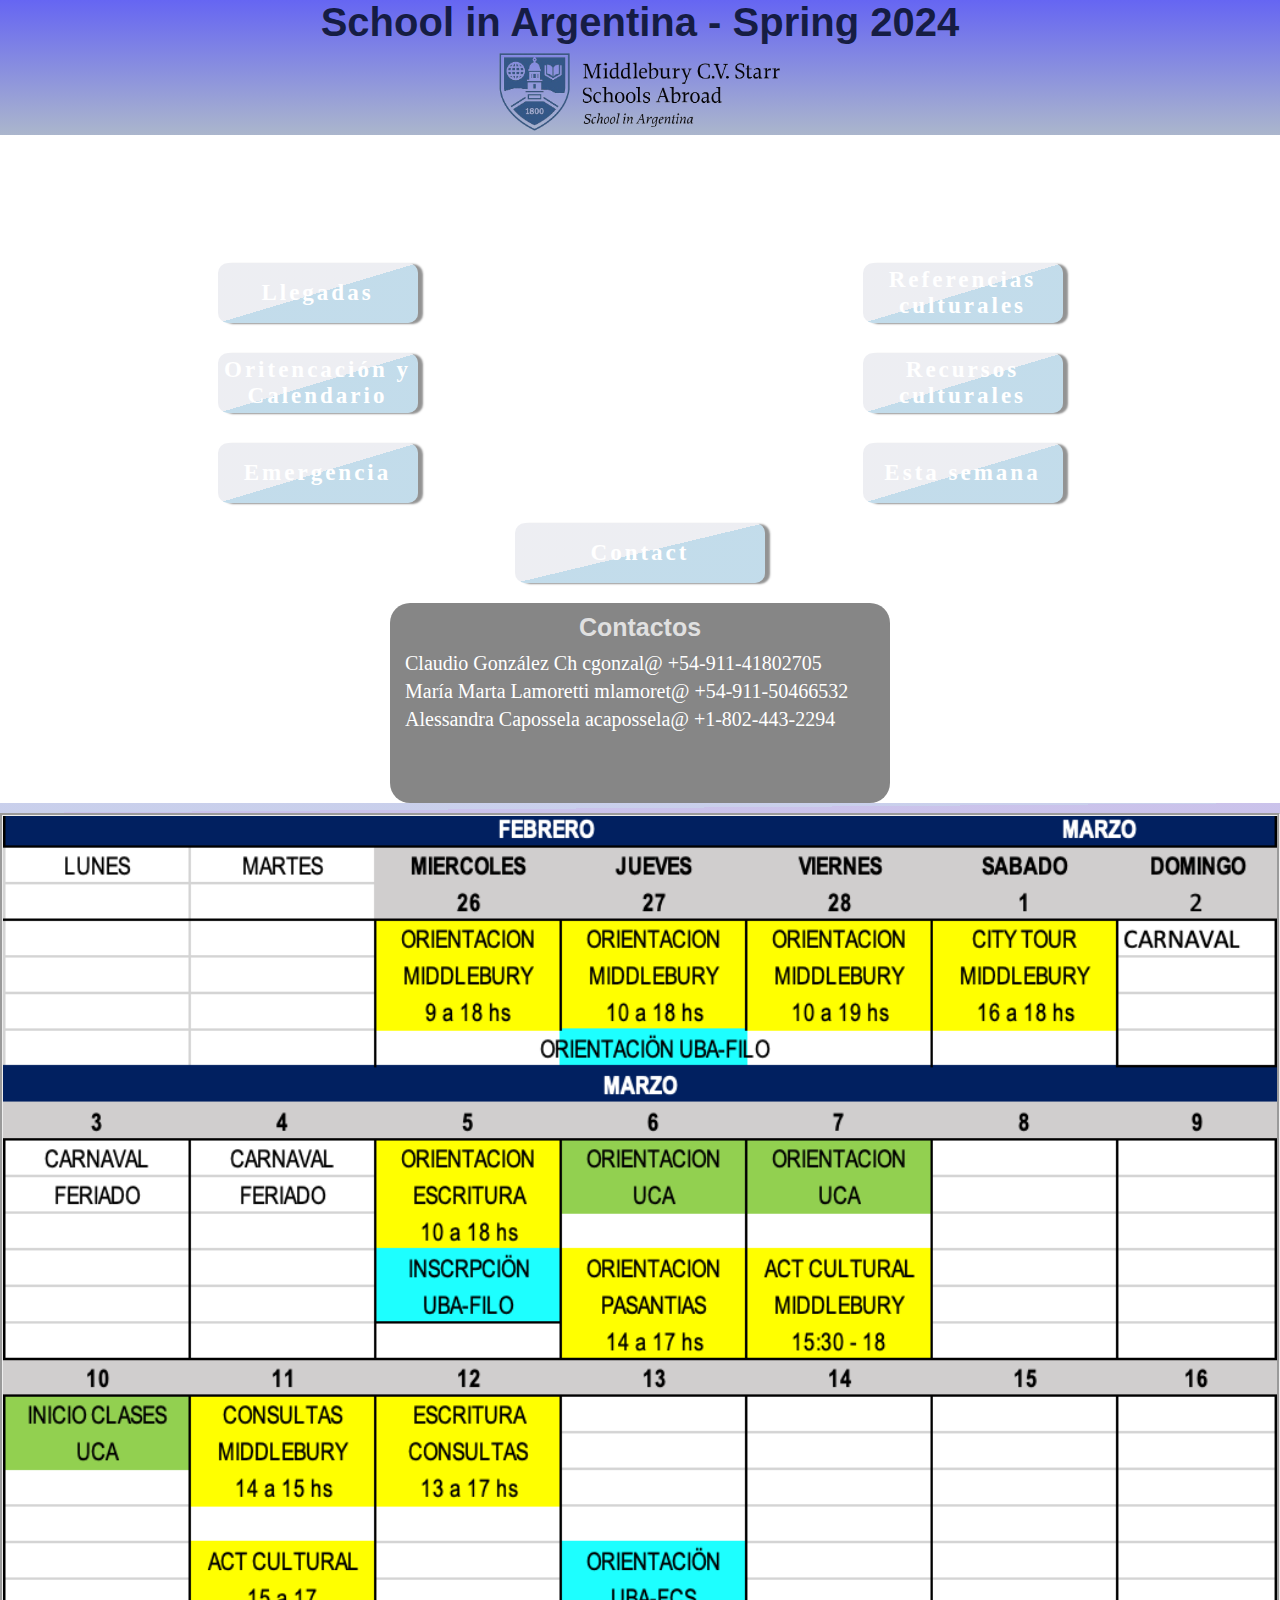
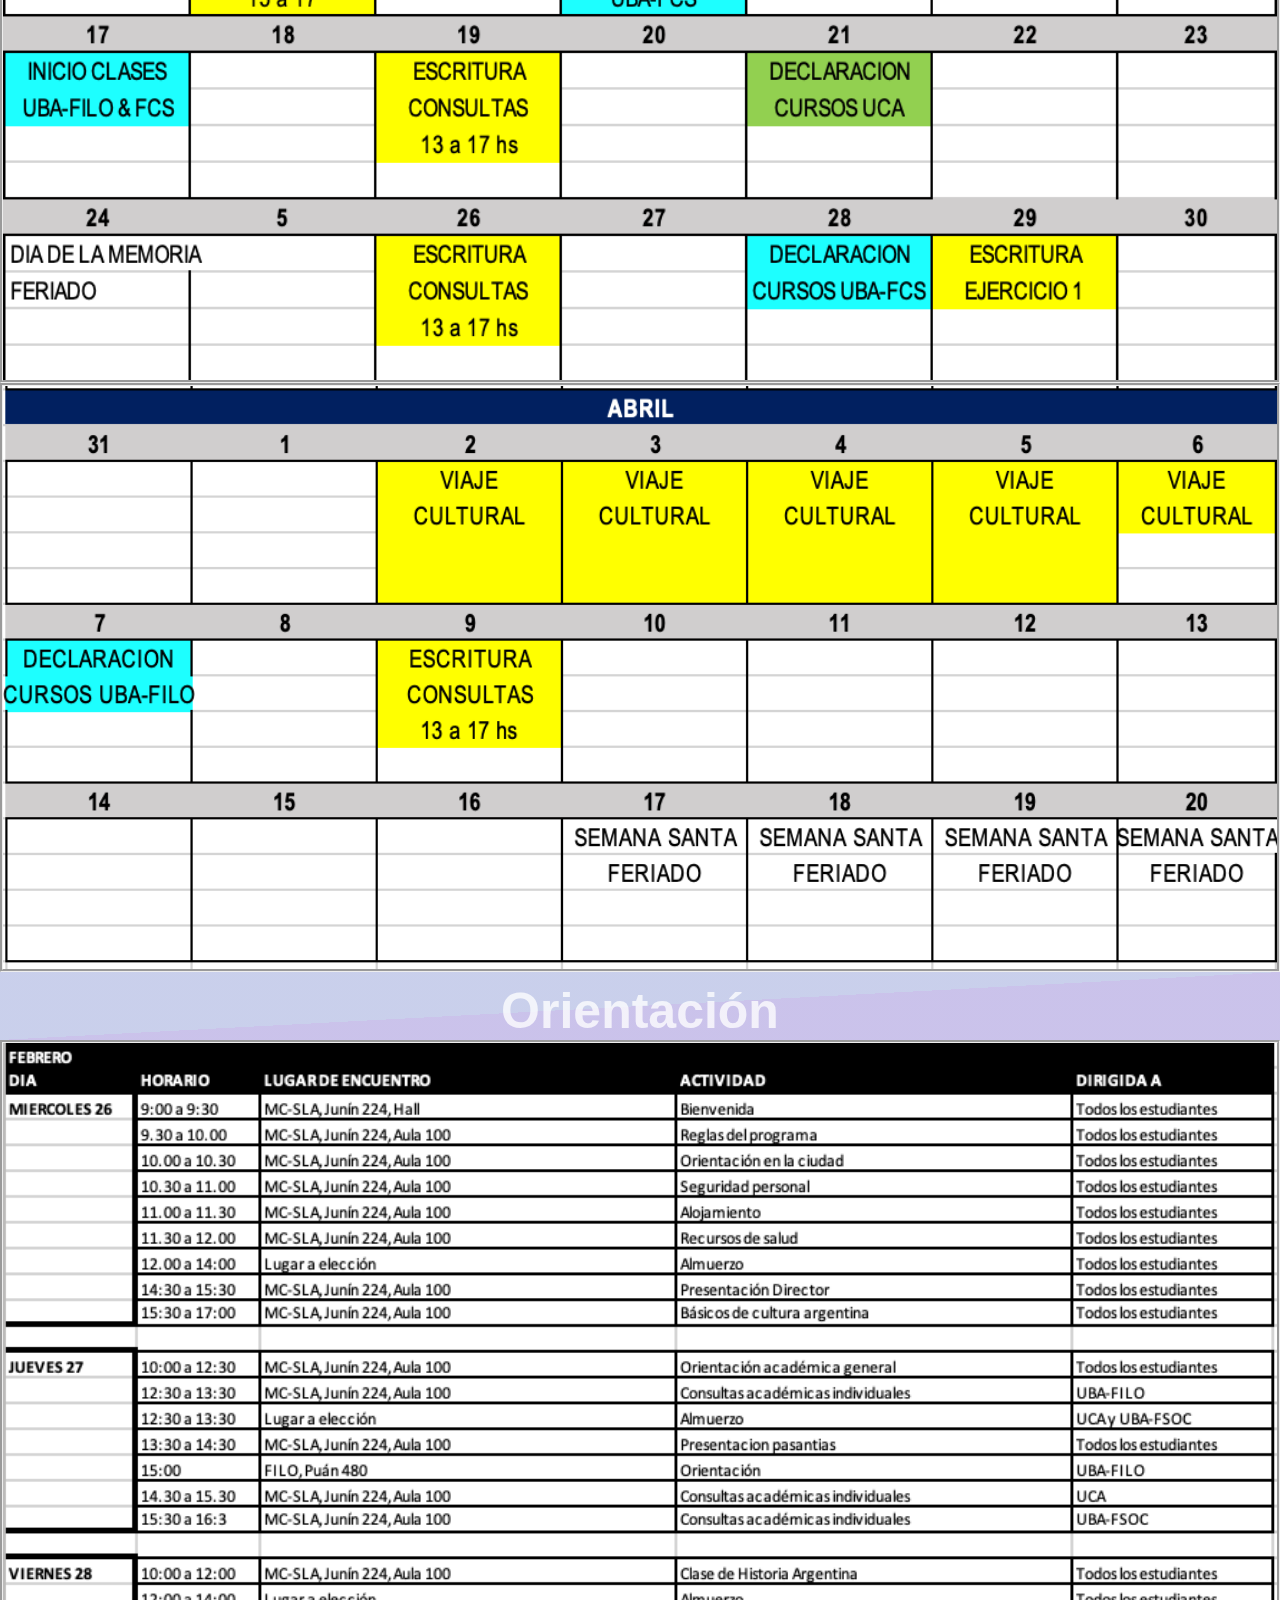
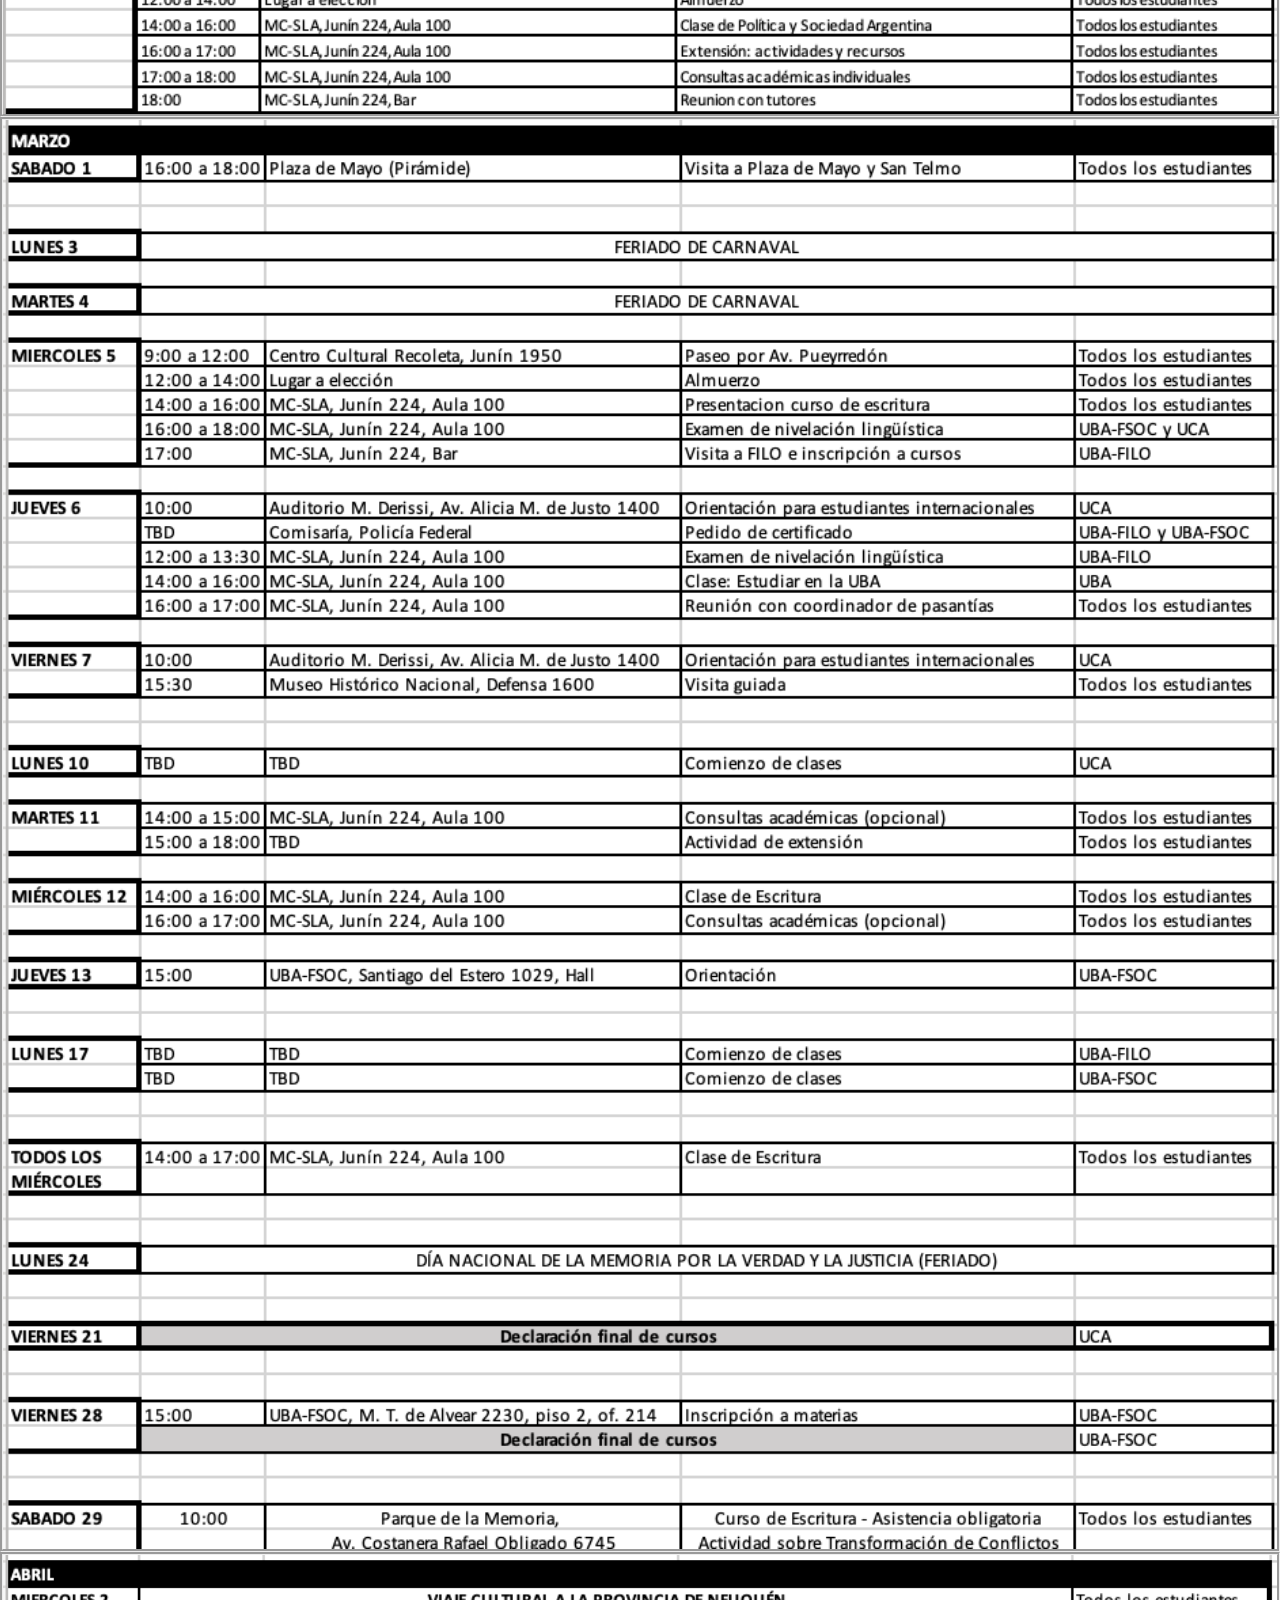
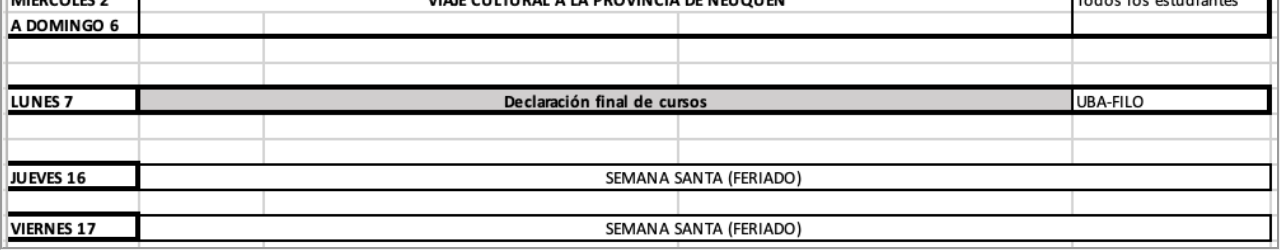
==== commit 65449c06: "Eliminé secciones innecesarias" ====
--- a/pages/calendario.html
+++ b/pages/calendario.html
@@ -39,7 +39,7 @@
                         <button class="column">Recursos culturales</button>
                     </a>
                     <a href="../pages/estasemana.html">
-                        <button class="column">Ésta semana</button>
+                        <button class="column">Esta semana</button>
                     </a>
                 </div>
             </div>
@@ -59,7 +59,7 @@
                     <div class="nombres"><p>Alessandra Capossela acapossela@ +1-802-443-2294</p></div>
                 </div>
             </div>
-            <div class="llegadash2"><h2>Calendario</h2></div>
+            <div class="llegadash2"><h2></h2></div>
             <section class="sectionprincipala">
                 <div class="imgcalendario"><img src="../assets/calendarioFEBREROMARZO.png" alt=""></div>
                 <div class="imgcalendario"><img src="../assets/calendario2025.png" alt=""></div>
--- a/css/style.css
+++ b/css/style.css
@@ -193,6 +193,15 @@
     margin-left: .9375rem;
 }
 
+.infoDirectores .nombres {
+    width: 100%; /* O un ancho mayor si ya tiene uno más pequeño */
+    text-align: left; /* Alinea el texto a la izquierda */
+    white-space: nowrap; /* Evita que el texto se divida en varias líneas */
+    overflow: hidden; /* Evita que el texto se desborde */
+    text-overflow: ellipsis; /* Si el texto es demasiado largo, agrega "..." */
+}
+
+
 .estasemana1 {
     color: white;
     margin-left: 1.5625rem;
